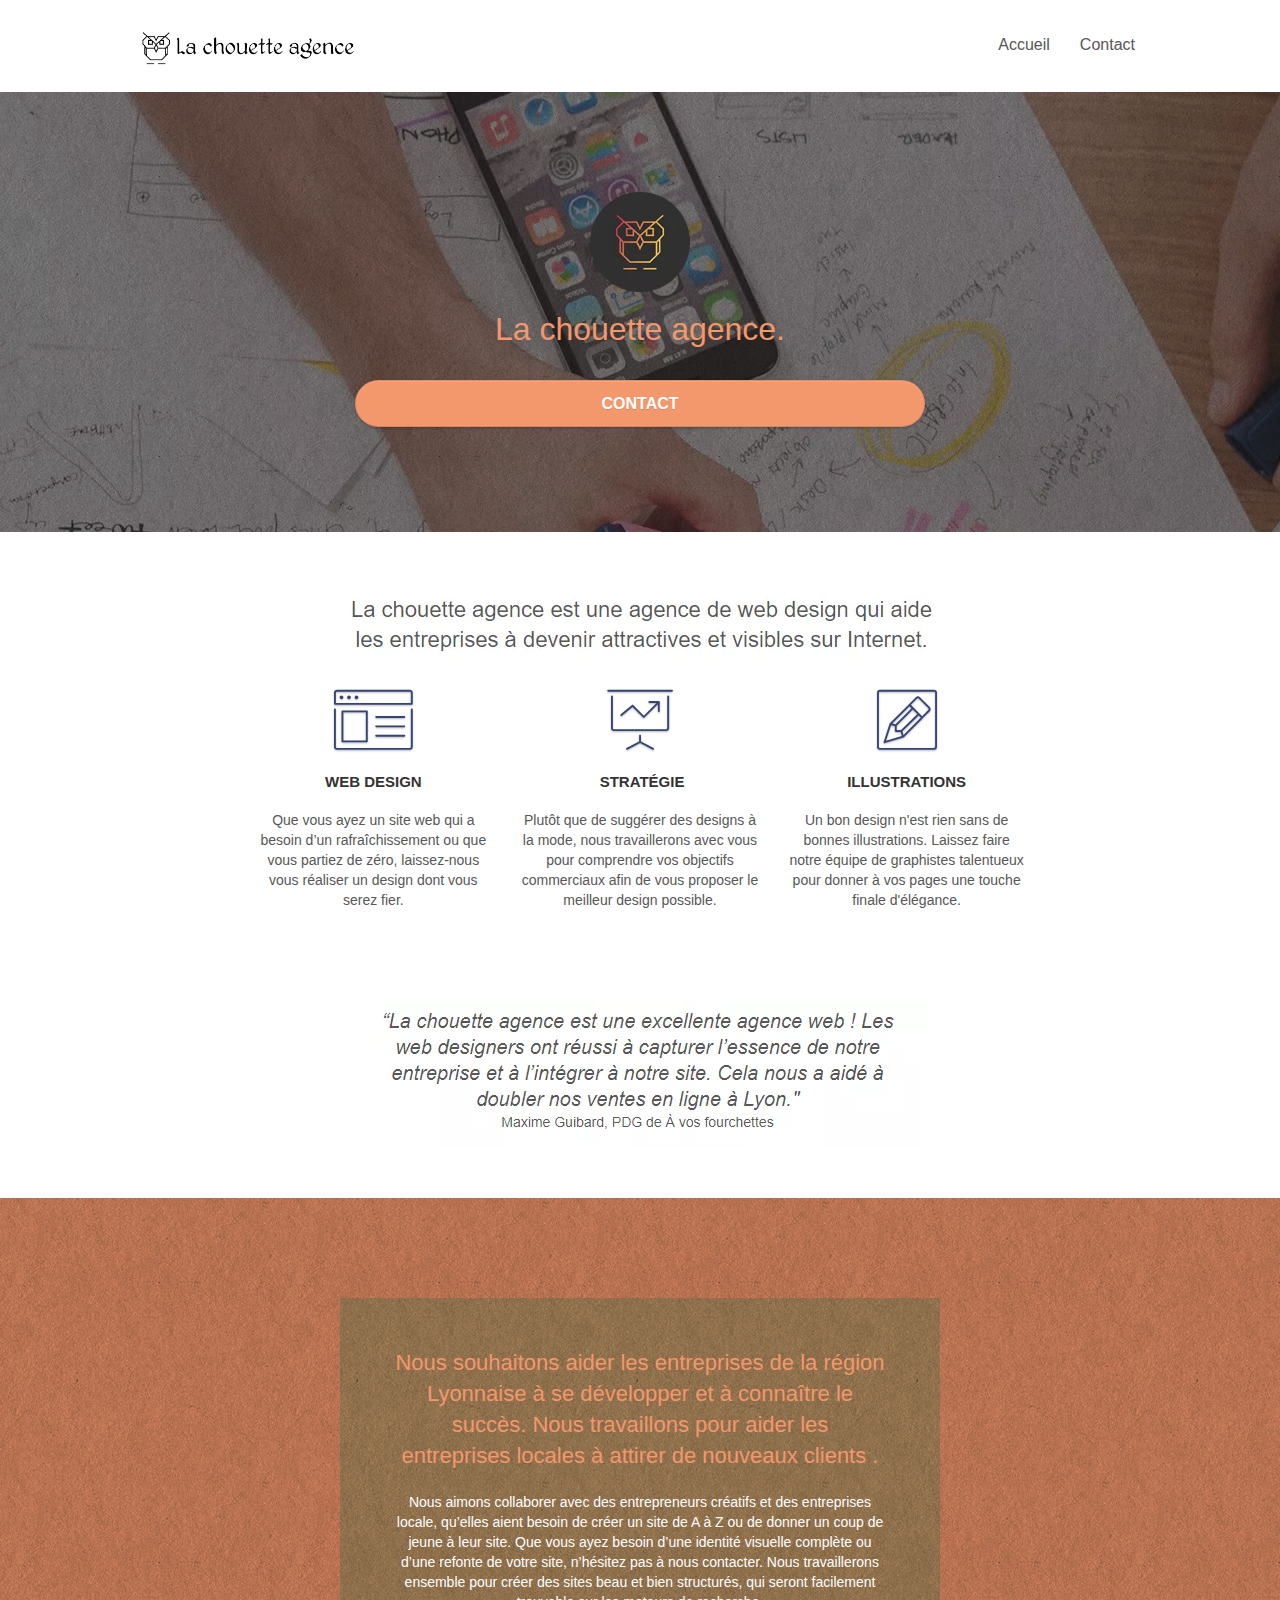
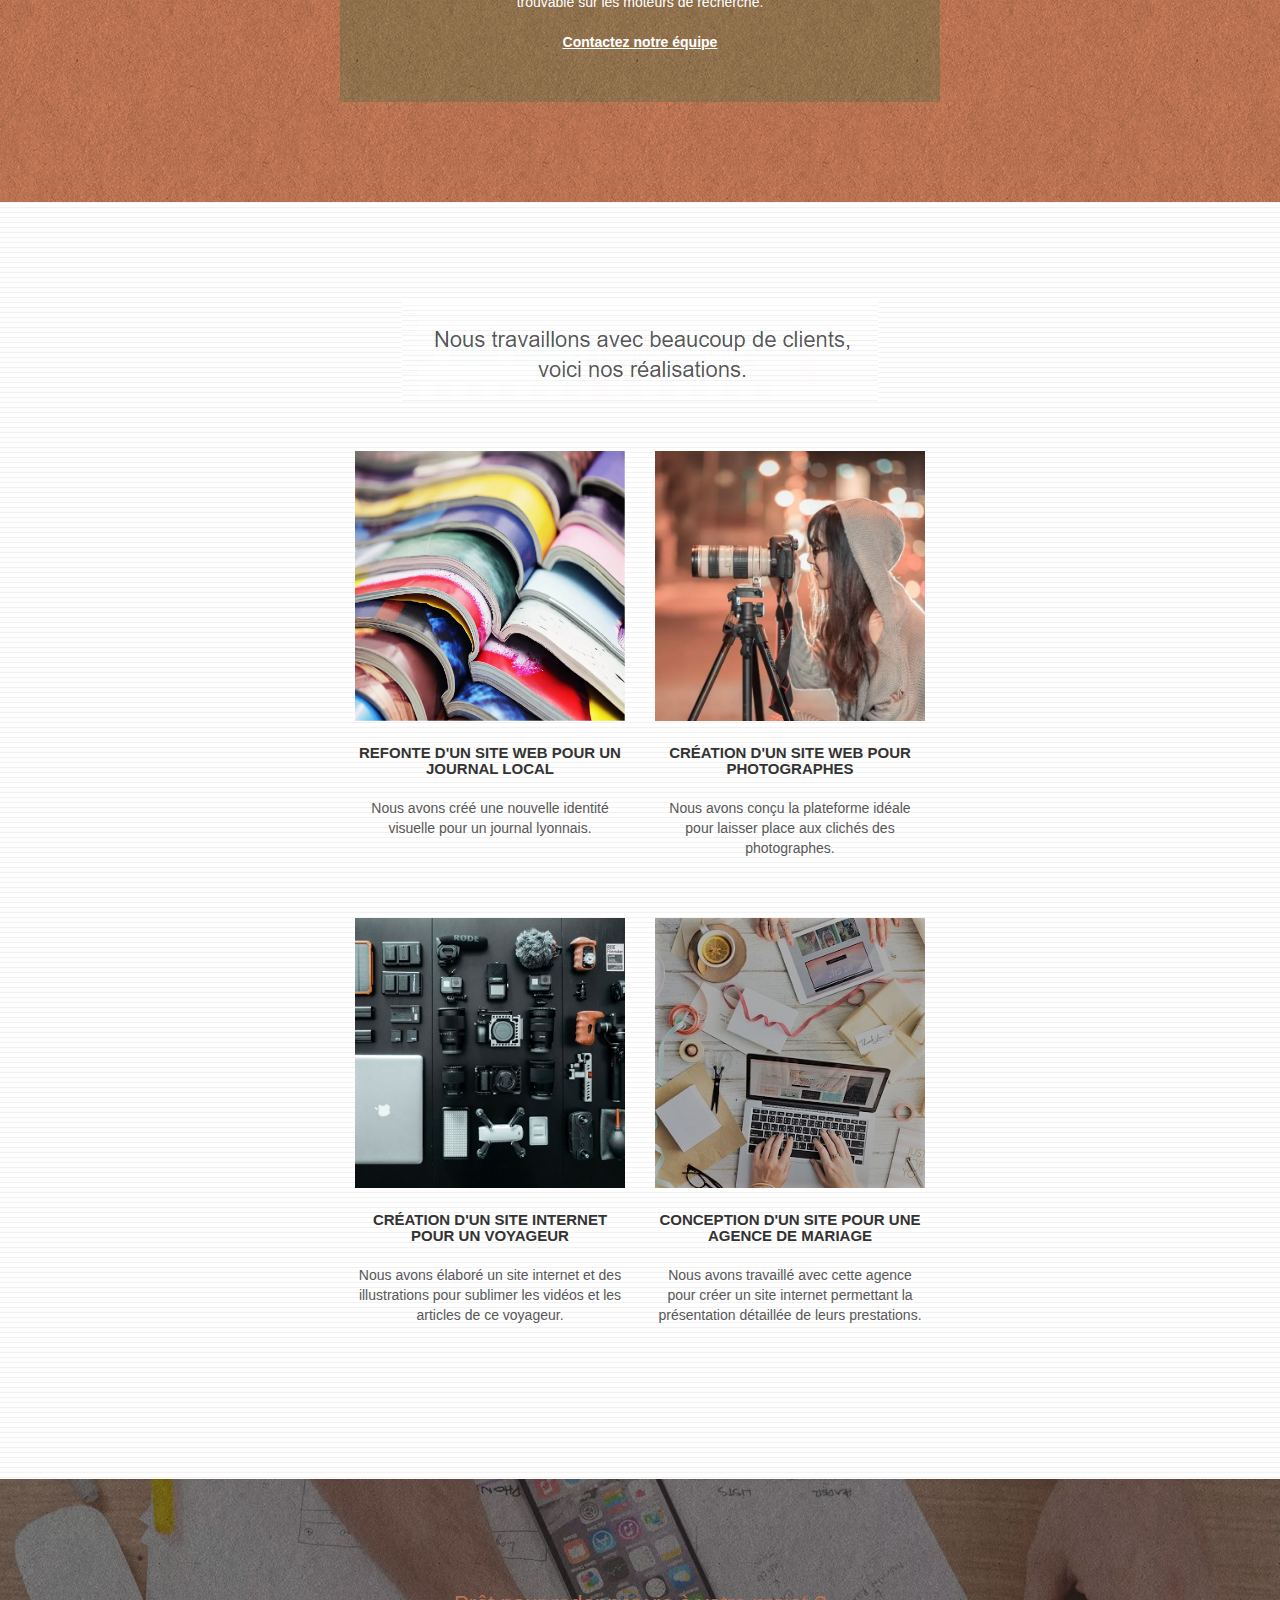
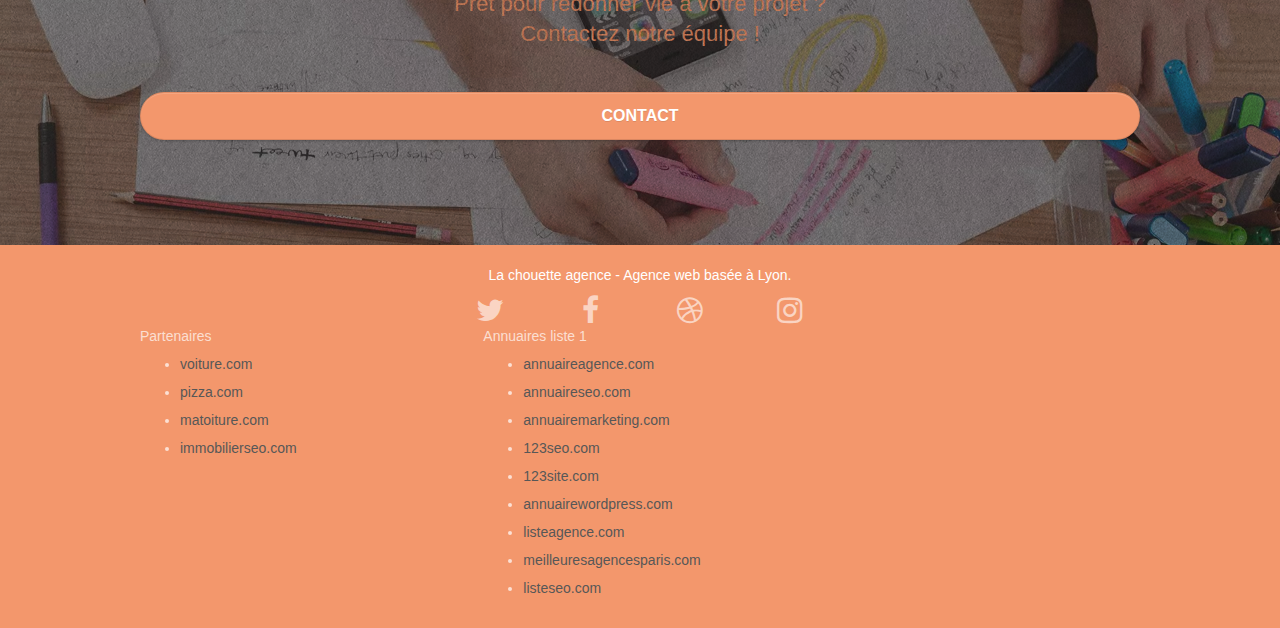
==== index.html @ 626c6e35 "Modif diverses apparence pages et titre" ====
<!doctype html>
<html lang="fr">
<head>
    <meta charset="utf-8">
    <meta name="keywords" content="seo, google, site web, site internet, agence design paris, agence design, agence design,agence design,agence design,agence design,agence design,agence design,agence design,agence design">
    <meta name="description" content="La chouette agence: entreprise de web design à Lyon. Au service de votre entreprise pour vous faire gagner en visibilité et attractivité.">
    <meta name="viewport" content="width=device-width, initial-scale=1.0, viewport-fit=cover">
    <link rel="shortcut icon" type="image/png" href="favicon.jpg">
    
	<link rel="stylesheet" type="text/css" href="./css/bootstrap.css">
	<link rel="stylesheet" type="text/css" href="style.css">
	<link rel="stylesheet" type="text/css" href="./css/font-awesome.css">
	<link rel="stylesheet" type="text/css" href="./css/et-line.css">
	
    
	<script src="./js/jquery-2.1.0.js" defer></script>
	<script src="./js/bootstrap.js" async></script>
	<script src="./js/blocs.js"></script>
	<script src="./js/jquery.touchSwipe.js" defer></script>
	<script src="./js/gmaps.js" defer></script>

    <title>La chouette agence - Accueil</title>

    
<!-- Analytics -->
 
<!-- Analytics END -->
    
</head>
<body>
<!-- Principal conteneur -->
<div class="page-container">
    
<!-- bloc-0 -->
<div class="bloc bgc-white l-bloc " id="bloc-0">
	<div class="container bloc-sm">

		<nav class="navbar row">
			<div class="navbar-header">
				<a class="navbar-brand" href="index.html"><img src="img/la-chouette-agence.webp" alt="paris web design logo agence web meilleure agence" height="40" /></a>
				<button id="nav-toggle" type="button" class="ui-navbar-toggle navbar-toggle" data-toggle="collapse" data-target=".navbar-1">
					<span class="sr-only">Toggle navigation</span><span class="icon-bar"></span><span class="icon-bar"></span><span class="icon-bar"></span>
				</button>
			</div>
			<div class="collapse navbar-collapse navbar-1 special-dropdown-nav">
				<ul class="site-navigation nav navbar-nav">
					<li>
						<a href="index.html">Accueil</a>
					</li>
					<li>
						<a href="page2.html">Contact</a>
					</li>
				</ul>
			</div>
		</nav>
	</div>
</div>
<!-- bloc-0 END -->

<!-- bloc-1-presentation -->
<div class="bloc bgc-dark-slate-blue bg-banniere d-bloc bg-t-edge bloc-bg-texture texture-paper b-parallax" id="bloc-1-hero">
	<div class="container bloc-lg">
		<div class="row tight-width-whitespace">
			<div class="col-sm-12">
				<img src="img/logo.webp" class="center-block image-resize-mode" width="100" alt="La chouette agence, agence web paris, création logo paris" />
				<h1 class="text-center hero-bloc-text tc-white ">
					La chouette agence.
				</h1>
				<div class="text-center">
					<a href="page2.html" class="btn btn-lg btn-clean btn-rd cta-hero btn-atomic-tangerine" id="cta-hero">Contact</a>
				</div>
			</div>
		</div>
	</div>
</div>
<!-- bloc-1-presentation END -->

<!-- bloc-2-services -->
<div class="bloc bgc-white l-bloc" id="bloc-2-services">
	<div class="container bloc-md">
		<div class="row">
			<div class="col-sm-12 text-center">
				<img alt="agence web, agence web paris, web design paris, stratégie web" src="img/title.webp" />
			</div>
		</div>
		<div class="row voffset-lg med-width-whitespace">
			<div class="col-sm-4">
				<div class="text-center">
					<span class="et-icon-browser sm-shadow icon-dark-slate-blue icons icon-lg"></span>
				</div>
				<h3 class="mg-md text-center">
					Web design
				</h3>
				<p class="text-center ">
					Que vous ayez un site web qui a besoin d&rsquo;un rafraîchissement ou que vous partiez de zéro, laissez-nous vous réaliser un design dont vous serez fier.
				</p>
			</div>
			<div class="col-sm-4">
				<div class="text-center">
					<span class="et-icon-presentation sm-shadow icon-dark-slate-blue icons icon-lg"></span>
				</div>
				<h3 class="mg-md text-center">
					&nbsp;Stratégie
				</h3>
				<p class="text-center ">
					Plutôt que de suggérer des designs à la mode, nous travaillerons avec vous pour comprendre vos objectifs commerciaux afin de vous proposer le meilleur design possible.<br>
				</p>
			</div>
			<div class="col-sm-4">
				<div class="text-center">
					<span class="et-icon-edit sm-shadow icon-dark-slate-blue icons icon-lg"></span>
				</div>
				<h3 class="mg-md text-center">
					Illustrations
				</h3>
				<p class="text-center ">
					Un bon design n'est rien sans de bonnes illustrations. Laissez faire notre équipe de graphistes talentueux pour donner à vos pages une touche finale d'élégance.
				</p>
			</div>
		</div>
		<div class="row voffset-lg voffset">
			<div class="col-xs-12 col-md-8 col-md-offset-2 text-center">
				<img alt="agence web, agence web paris, web design paris, stratégie web" src="img/citation.webp" />

			</div>
		</div>
	</div>
</div>
<!-- bloc-2-services END -->

<!-- bloc-3-what-i-do -->
<div class="bloc tc-white bgc-atomic-tangerine bg-presentation d-bloc bloc-bg-texture texture-paper b-parallax" id="bloc-3-what-i-do">
	<div class="container bloc-lg">
		<div class="row tight-width-whitespace black-background">
			<div class="col-sm-12">
				<h2 class="mg-md text-center tc-white">
					Nous souhaitons aider les entreprises de la région Lyonnaise à se développer et à connaître le succès. Nous travaillons pour aider les entreprises locales à attirer de nouveaux clients .<br>
				</h2>
				<p class="text-center white">
					Nous aimons collaborer avec des entrepreneurs créatifs et des entreprises locale, qu’elles aient besoin de créer un site de A à Z ou de donner un coup de jeune à leur site. Que vous ayez besoin d’une identité visuelle complète ou d’une refonte de votre site, n’hésitez pas à nous contacter. Nous travaillerons ensemble pour créer des sites beau et bien structurés, qui seront facilement trouvable sur les moteurs de recherche. <br><br><a class="ltc-white bold-link" href="page2.html">Contactez notre équipe</a><br>
				</p>
			</div>
		</div>
	</div>
</div>
<!-- bloc-3-what-i-do END -->

<!-- bloc-4-portfolio -->
<div class="bloc bgc-white bg-lines-h2-bg bg-repeat l-bloc" id="bloc-4-portfolio">
	<div class="container bloc-lg">
		<div class="row">
			<div class="col-sm-12 text-center">
				<img alt="agence web, agence web paris, web design paris, stratégie web" src="img/title2.webp" />
			</div>
		</div>
		<div class="row tight-width-whitespace portfolio-row">
			<div class="col-sm-6">
				<a href="#" data-lightbox="img/1.webp" data-gallery-id="gallery-1" data-caption="Refonte d'un site web pour un journal local" data-frame="snapshot-lb"><img src="img/1.webp" alt="paris web design logo agence web meilleure agence et refonte site web journal" class="img-responsive portfolio-thumb" /></a>
				<h3 class="mg-md text-center">
					Refonte d'un site web pour un journal local
				</h3>
				<p class="text-center">
					Nous avons créé une nouvelle identité visuelle pour un journal lyonnais.
				</p>
			</div>
			<div class="col-sm-6">
				<a href="#" data-lightbox="img/2.webp" data-gallery-id="gallery-1" data-caption="Création d'un site web pour photographes" data-frame="snapshot-lb"><img src="img/2.webp" class="img-responsive portfolio-thumb" alt="paris web design logo agence web meilleure agence, Création d'un site web pour photographes" /></a>
				<h3 class="mg-md text-center">
					Création d'un site web pour photographes
				</h3>
				<p class="text-center">
					Nous avons conçu la plateforme idéale pour laisser place aux clichés des photographes.
				</p>
			</div>
		</div>
		<div class="row tight-width-whitespace portfolio-row">
			<div class="col-sm-6">
				<a href="#" data-lightbox="img/3.webp" data-gallery-id="gallery-1" data-caption="Création d'un site internet pour un voyageur" data-frame="snapshot-lb"><img src="img/3.webp" class="img-responsive portfolio-thumb" alt="paris web design logo agence web meilleure agence, Création d'un site web pour voyageur"/></a>
				<h3 class="mg-md text-center">
					Création d'un site internet pour un voyageur
				</h3>
				<p class="text-center">
					Nous avons élaboré un site internet et des illustrations pour sublimer les vidéos et les articles de ce voyageur.
				</p>
			</div>
			<div class="col-sm-6">
				<a href="#" data-lightbox="img/4.webp" data-gallery-id="gallery-1" data-caption="Conception d'un site pour une agence de mariage" data-frame="snapshot-lb"><img src="img/4.webp" class="img-responsive portfolio-thumb" alt="paris web design logo agence web meilleure agence, Création d'un site web pour agence de mariage" /></a>
				<h3 class="mg-md text-center">
					Conception d'un site pour une agence de mariage
				</h3>
				<p class="text-center">
					Nous avons travaillé avec cette agence pour créer un site internet permettant la présentation détaillée de leurs prestations.
				</p>
			</div>
		</div>
	</div>
</div>
<!-- bloc-4-portfolio END -->

<!-- bloc-5-cta -->
<div class="bloc bgc-dark-slate-blue bg-banniere d-bloc bloc-bg-texture texture-paper" id="bloc-5-cta">
	<div class="container bloc-lg">
		<div class="row">
			<h2 class="mg-md text-center tc-white">
				Prêt pour redonner vie à votre projet ?<br>Contactez notre équipe !
			</h2>
			<div class="col-sm-12 text-center">
				<a href="page2.html" class="btn btn-atomic-tangerine btn-clean btn-rd btn-lg cta-hero">Contact</a>
			</div>
		</div>
	</div>
</div>
<!-- bloc-5-cta END -->

<!-- Footer - bloc-8 -->
<div class="bloc bgc-atomic-tangerine d-bloc" id="bloc-8">
	<div class="container bloc-sm">
		<div class="row">
			<div class="col-sm-12">
				<p class="text-center white">
					La chouette agence - Agence web basée à Lyon.<br>
				</p>
				<div class="row row-no-gutters social">
					<div class="col-sm-3">
						<div class="text-center">
							<a class="social" href="index.html" aria-label="Twitter"><span class="fa fa-twitter icon-md" aria-hidden="true" title="Twitter"></span></a>
						</div>
					</div>
					<div class="col-sm-3">
						<div class="text-center">
							<a class="social" href="index.html" aria-label="Facebook"><span class="fa fa-facebook icon-md" aria-hidden="true" title="Facebook"></span></a>
						</div>
					</div>
					<div class="col-sm-3">
						<div class="text-center">
							<a class="social" href="index.html" aria-label="Dribble"><span class="fa fa-dribbble icon-md" aria-hidden="true" title="Dribble"></span></a>
						</div>
					</div>
					<div class="col-sm-3">
						<div class="text-center">
							<a class="social" href="index.html" aria-label="Instagram"><span class="fa fa-instagram icon-md" aria-hidden="true" title="Instagram"></span></a>
						</div>
					</div>
				</div>
				<div class="row">
					<div class="col-sm-4">
						Partenaires
							<ul>
								<li><a href="voiture.com">voiture.com</a></li>
								<li><a href="pizza.com">pizza.com</a></li>
								<li><a href="matoiture.com">matoiture.com</a></li>
								<li><a href="immobilierseo.com">immobilierseo.com</a></li>
							</ul>		
					</div>
					<div class="col-sm-4">
						Annuaires liste 1
						<ul>
							<li><a href="annuaireagence.com">annuaireagence.com</a></li>
							<li><a href="annuaireseo.com">annuaireseo.com</a></li>
							<li><a href="annuairemarketing.com">annuairemarketing.com</a></li>
							<li><a href="123seoture.com">123seo.com</a></li>
							<li><a href="123site.com">123site.com</a></li>
							<li><a href="annuairewordpress.com">annuairewordpress.com</a></li>
							<li><a href="listeagence.com">listeagence.com</a></li>
							<li><a href="meilleuresagencesparis.com">meilleuresagencesparis.com</a></li>
							<li><a href="listeseo.com">listeseo.com</a></li>
						</ul>
					</div>
				</div>
			</div>
		</div>
	</div>
</div>
<!-- Footer - bloc-8 END -->

</div>
<!-- Principal conteneur END -->
    

</body>
</html>
---- style.css ----
body {
    margin: 0;
    padding: 0;
    background: #FFF;
    overflow-x: hidden;
    -webkit-font-smoothing: antialiased;
    -moz-osx-font-smoothing: grayscale;
}

a,
button {
    transition: all .3s ease-in-out;
    outline: none!important;
}

a:hover {
    text-decoration: none;
    cursor: pointer;
}

#page-loading-blocs-notifaction {
    position: fixed;
    top: 0;
    bottom: 0;
    width: 100%;
    z-index: 100000;
    background: #FFFFFF url("img/pageload-spinner.gif") no-repeat center center;
}

.bloc {
    width: 100%;
    clear: both;
    background: 50% 50% no-repeat;
    padding: 0 50px;
    -webkit-background-size: cover;
    -moz-background-size: cover;
    -o-background-size: cover;
    background-size: cover;
    position: relative;
}

.bloc .container {
    padding-left: 0;
    padding-right: 0;
}

.bloc-lg {
    padding: 100px 50px;
}

.bloc-md {
    padding: 50px;
}

.bloc-sm {
    padding: 20px 50px;
}

.bg-center,
.bg-l-edge,
.bg-r-edge,
.bg-t-edge,
.bg-b-edge,
.bg-tl-edge,
.bg-bl-edge,
.bg-tr-edge,
.bg-br-edge,
.bg-repeat {
    -webkit-background-size: auto!important;
    -moz-background-size: auto!important;
    -o-background-size: auto!important;
    background-size: auto!important;
}

.bg-repeat {
    background: repeat;
}

.bg-t-edge {
    background: top no-repeat;
}

.bloc-bg-texture::before {
    content: "";
    background-size: 2px 2px;
    position: absolute;
    top: 0;
    bottom: 0;
    left: 0;
    right: 0;
}

.texture-paper::before {
    background: url("img/texture-paper.webp");
    background-size: 280px 280px;
}

.b-parallax {
    background-attachment: fixed;
}

.d-bloc {
    color: rgba(255, 255, 255, .7);
}

.d-bloc button:hover {
    color: rgba(255, 255, 255, .9);
}

.d-bloc .icon-round,
.d-bloc .icon-square,
.d-bloc .icon-rounded,
.d-bloc .icon-semi-rounded-a,
.d-bloc .icon-semi-rounded-b {
    border-color: rgba(255, 255, 255, .9);
}

.d-bloc .divider-h span {
    border-color: rgba(255, 255, 255, .2);
}

.d-bloc .a-btn,
.d-bloc .navbar a,
.d-bloc .navbar-brand,
.d-bloc a .icon-sm,
.d-bloc a .icon-md,
.d-bloc a .icon-lg,
.d-bloc a .icon-xl,
.d-bloc h1 a,
.d-bloc h2 a,
.d-bloc h3 a,
.d-bloc h4 a,
.d-bloc h5 a,
.d-bloc h6 a,
.d-bloc p a {
    color: rgba(255, 255, 255, .6);
}

.d-bloc .a-btn:hover,
.d-bloc .navbar a:hover,
.d-bloc .navbar-brand:hover,
.d-bloc a:hover .icon-sm,
.d-bloc a:hover .icon-md,
.d-bloc a:hover .icon-lg,
.d-bloc a:hover .icon-xl,
.d-bloc h1 a:hover,
.d-bloc h2 a:hover,
.d-bloc h3 a:hover,
.d-bloc h4 a:hover,
.d-bloc h5 a:hover,
.d-bloc h6 a:hover,
.d-bloc p a:hover {
    color: rgba(255, 255, 255, 1);
}

.d-bloc .navbar-toggle .icon-bar {
    background: rgba(255, 255, 255, 1);
}

.d-bloc .btn-wire,
.d-bloc .btn-wire:hover {
    color: rgba(255, 255, 255, 1);
    border-color: rgba(255, 255, 255, 1);
}

.d-bloc .panel {
    color: rgba(0, 0, 0, .5);
}

.d-bloc .panel button:hover {
    color: rgba(0, 0, 0, .7);
}

.d-bloc .panel icon {
    border-color: rgba(0, 0, 0, .7);
}

.d-bloc .panel .divider-h span {
    border-color: rgba(0, 0, 0, .1);
}

.d-bloc .panel .a-btn {
    color: rgba(0, 0, 0, .6);
}

.d-bloc .panel .a-btn:hover {
    color: rgba(0, 0, 0, 1);
}

.d-bloc .panel .btn-wire,
.d-bloc .panel .btn-wire:hover {
    color: rgba(0, 0, 0, .7);
    border-color: rgba(0, 0, 0, .3);
}

.d-bloc .panel,
.l-bloc {
    color: rgba(0, 0, 0, .5);
}

.d-bloc .panel button:hover,
.l-bloc button:hover {
    color: rgba(0, 0, 0, .7);
}

.l-bloc .icon-round,
.l-bloc .icon-square,
.l-bloc .icon-rounded,
.l-bloc .icon-semi-rounded-a,
.l-bloc .icon-semi-rounded-b {
    border-color: rgba(0, 0, 0, .7);
}

.d-bloc .panel .divider-h span,
.l-bloc .divider-h span {
    border-color: rgba(0, 0, 0, .1);
}

.d-bloc .panel .a-btn,
.l-bloc .a-btn,
.l-bloc .navbar a,
.l-bloc .navbar-brand,
.l-bloc a .icon-sm,
.l-bloc a .icon-md,
.l-bloc a .icon-lg,
.l-bloc a .icon-xl,
.l-bloc h1 a,
.l-bloc h2 a,
.l-bloc h3 a,
.l-bloc h4 a,
.l-bloc h5 a,
.l-bloc h6 a,
.l-bloc p a {
    color: rgba(0, 0, 0, .6);
}

.d-bloc .panel .a-btn:hover,
.l-bloc .a-btn:hover,
.l-bloc .navbar a:hover,
.l-bloc .navbar-brand:hover,
.l-bloc a:hover .icon-sm,
.l-bloc a:hover .icon-md,
.l-bloc a:hover .icon-lg,
.l-bloc a:hover .icon-xl,
.l-bloc h1 a:hover,
.l-bloc h2 a:hover,
.l-bloc h3 a:hover,
.l-bloc h4 a:hover,
.l-bloc h5 a:hover,
.l-bloc h6 a:hover,
.l-bloc p a:hover {
    color: rgba(0, 0, 0, 1);
}

.l-bloc .navbar-toggle .icon-bar {
    color: rgba(0, 0, 0, .6);
}

.d-bloc .panel .btn-wire,
.d-bloc .panel .btn-wire:hover,
.l-bloc .btn-wire,
.l-bloc .btn-wire:hover {
    color: rgba(0, 0, 0, .7);
    border-color: rgba(0, 0, 0, .3);
}

.voffset {
    margin-top: 30px;
}

.voffset-lg {
    margin-top: 80px;
}

.row-no-gutters {
    margin-right: 0;
    margin-left: 0;
}

.row.row-no-gutters > [class^="col-"],
.row.row-no-gutters > [class*=" col-"] {
    padding-right: 0;
    padding-left: 0;
}

#bloc-1-hero h1 {
    font-size: 32px;
}

.navbar {
    margin-bottom: 0;
    z-index: 1;
}

.navbar-brand {
    height: auto;
    padding: 3px 15px;
    font-size: 25px;
    font-weight: normal;
    font-weight: 600;
    line-height: 44px;
}

.navbar-brand img {
    max-height: 200px;
    margin: 0 5px 0 0;
    display: inline;
}

.navbar-brand img[src$=svg] {
    min-width: 100px;
}

.nav-center .navbar-brand img {
    margin: 0;
}

.navbar .nav {
    padding-top: 2px;
    margin-right: -16px;
    float: right;
    z-index: 1;
}

.nav > li {
    float: left;
    margin-top: 4px;
    font-size: 16px;
}

.navbar-nav .open .dropdown-menu > li > a {
    text-align: inherit;
}

.nav > li a:hover,
.nav > li a:focus {
    background: transparent;
}

.navbar-toggle {
    margin: 10px 10px 0 0;
    border: 0px;
}

.navbar-toggle:hover {
    background: transparent!important;
}

.navbar-toggle .icon-bar {
    background-color: rgba(0, 0, 0, .5);
    width: 26px;
}

.nav-invert .navbar .nav {
    float: left;
}

.nav-invert .navbar-header,
.nav-invert .navbar-brand {
    float: right;
    position: relative;
    z-index: 2;
}

@media (min-width: 768px) {
    .site-navigation {
        position: absolute;
        top: 50%;
        right: 20px;
        transform: translate(0, -50%);
        -webkit-transform: translateY(-50%);
    }
    .nav > li .dropdown-menu a,
    .nav > li .dropdown-menu a:hover {
        color: #484848;
    }
    .nav-invert .site-navigation {
        left: 0;
        right: 0;
    }
    .nav-center {
        text-align: center;
    }
    .nav-center .navbar-header {
        width: 100%;
    }
    .nav-center .navbar-header,
    .nav-center .navbar-brand,
    .nav-center .nav > li {
        float: none;
        display: inline-block;
    }
    .nav-center .site-navigation {
        position: relative;
        width: 100%;
        right: 0;
        margin-right: 0px;
        margin-top: 20px;
    }
    .nav-center.mini-nav .navbar-toggle {
        float: none;
        margin: 10px auto 0;
    }
}

.nav > li > .dropdown a {
    background: none!important;
    display: block;
    padding: 14px 15px;
}

nav .caret {
    margin: 0 5px;
}

.dropdown-menu .dropdown-menu {
    top: -8px;
    left: 100%;
}

.dropdown-menu .dropmenu-flow-right {
    top: 100%;
    left: 0;
    margin-left: -1px;
    border-top-left-radius: 0;
    border-top-right-radius: 0;
}

.dropdown-menu .dropdown span {
    border: 4px solid black;
    border-top-color: transparent;
    border-right-color: transparent;
    border-bottom-color: transparent;
    margin: 6px -5px 0 0!important;
    float: right;
}

.mg-md {
    margin-top: 10px;
    margin-bottom: 20px;
}

.mg-lg {
    margin-top: 10px;
    margin-bottom: 40px;
}

.btn {
    margin: 0 5px 5px 0;
}

.btn.pull-right {
    margin: 0 0 5px 5px;
}

.btn-d,
.btn-d:hover,
.btn-d:focus {
    color: #FFF;
    background: rgba(0, 0, 0, .3);
}

button {
    outline: none!important;
}

.btn-rd {
    border-radius: 40px;
}

.btn-clean {
    border: 1px solid rgba(0, 0, 0, .08);
    border-bottom-color: rgba(0, 0, 0, .1);
    text-shadow: 0 1px 0 rgba(0, 0, 1, .1);
    box-shadow: 0 1px 3px rgba(0, 0, 1, .25), inset 0 1px 0 0 rgba(255, 255, 255, .15);
}

.icon-md {
    font-size: 30px!important;
}

.icon-lg {
    font-size: 60px!important;
}

.sm-shadow {
    text-shadow: 0 1px 2px rgba(0, 0, 0, .3);
}

.panel-sq,
.panel-sq .panel-heading,
.panel-sq .panel-footer {
    border-radius: 0;
}

.panel-rd {
    border-radius: 30px;
}

.panel-rd .panel-heading {
    border-radius: 29px 29px 0 0;
}

.panel-rd .panel-footer {
    border-radius: 0 0 29px 29px;
}

.form-control {
    border-color: rgba(0, 0, 0, .1);
    box-shadow: none;
}

.scrollToTop {
    width: 40px;
    height: 40px;
    position: fixed;
    bottom: 20px;
    right: 20px;
    opacity: 0;
    z-index: 500;
    transition: all .3s ease-in-out;
}

.scrollToTop span {
    margin-top: 6px;
}

.showScrollTop {
    font-size: 14px;
    opacity: 1;
}

a[data-lightbox] {
    position: relative;
    display: block;
    text-align: center;
}

a[data-lightbox]:hover::before {
    content: "+";
    font-family: "HelveticaNeue-Light", "Helvetica Neue Light", "Helvetica Neue", Helvetica, Arial;
    font-size: 32px;
    width: 50px;
    height: 50px;
    margin-left: -25px;
    border-radius: 50%;
    background: rgba(0, 0, 0, .6);
    color: #FFF;
    font-weight: 100;
    z-index: 1;
    position: absolute;
    top: 50%;
    transform: translateY(-50%);
    -webkit-transform: translateY(-50%);
}

a[data-lightbox]:hover img {
    opacity: 0.6;
    -webkit-animation-fill-mode: none;
    animation-fill-mode: none;
}

#lightbox-modal {
    display: flex;
    align-items: center;
}

#lightbox-modal .modal-dialog {
    width: 90%;
    max-width: 900px;
    margin: 0 auto 0;
}

#lightbox-modal .modal-dialog img {
    max-height: 90vh;
    margin: 0 auto;
}

.lightbox-caption {
    padding: 20px;
    color: #FFF;
    background: rgba(0, 0, 0, .5);
    position: absolute;
    left: 15px;
    right: 15px;
    bottom: 5px;
}

.close-lightbox {
    color: #FFF;
    font-size: 30px;
    position: absolute;
    top: 20px;
    right: 20px;
    z-index: 20;
    background: rgba(0, 0, 0, .5);
    border: none;
    line-height: 30px;
    padding: 0 9px 5px;
    opacity: 0.3;
}

.close-lightbox:hover,
.next-lightbox:hover,
.prev-lightbox:hover {
    opacity: 1.0;
    color: #FFF;
}

.next-lightbox,
.prev-lightbox {
    font-size: 20px;
    color: rgba(255, 255, 255, .9);
    background: rgba(0, 0, 0, .5);
    transition: all .2s ease-in-out;
    position: absolute;
    top: 45%;
    z-index: 1;
    opacity: 0.4;
}

.next-lightbox {
    padding: 6px 8px 1px 13px;
    right: 25px;
}

.prev-lightbox {
    padding: 6px 13px 1px 10px;
    left: 25px;
}

.snapshot-lb .modal-body {
    padding-bottom: 45px;
}

.snapshot-lb .lightbox-caption {
    padding: 0;
    color: rgba(0, 0, 0, .5);
    background: none;
}

h1,
h2,
h3,
h4,
h5,
h6,
p,
label,
.btn,
a {
    font-family: "helvetica";
    font-weight: 400;
    color: #575757!important;
}

li {
    margin-top: 8px;
    margin-bottom: 8px;
}

a {
    width: 100%;
}

.container {
    max-width: 1000px;
}

.hero-bloc-text {
    font-size: 38px;
}

.hero-bloc-text-sub {
    font-size: 36px;
}

.statement-bloc-text {
    line-height: 26px;
    font-style: italic;
    font-size: 20px;
    text-align: center;
    font-weight: lighter;
    max-width: 520px;
    margin: auto auto auto auto;
}

p {
    font-size: 14px;
}

.tight-width-whitespace {
    max-width: 600px;
    margin: auto auto auto auto;
}

.h1 {
    font-size: 20px;
    font-family: "Open Sans";
}

.cta-hero {
    margin-top: 22px;
    color: #FFFFFF!important;
    text-transform: uppercase;
    padding: 12px 28px 12px 28px;
    font-size: 16px;
    font-weight: 700;
}

.social {
    max-width: 400px;
    margin: auto auto auto auto;
}

h2 {
    font-size: 22px;
    line-height: 1.4em;
}

h3 {
    font-size: 15px;
    text-transform: uppercase;
    font-weight: 700;
    color: #333333!important;
}

.med-width-whitespace {
    max-width: 800px;
    margin: auto auto auto auto;
    box-shadow: 0px 0px 0px #000000;
}

h1 {
    color: #333333!important;
}

h4 {
    color: #333333!important;
}

.icons {
    margin-bottom: 14px;
    margin-top: 24px;
}

.white {
    color: #FFFFFF!important;
}

.portfolio-thumb {
    margin-bottom: 24px;
}

.portfolio-row {
    margin-bottom: 44px;
    margin-top: 50px;
}

.avatar {
    box-shadow: 0px 4px 9px rgba(0, 0, 0, 0.3);
}

.black-background {
    background-color: rgba(165, 147, 99, 0.7);
    padding: 40px 40px 40px 40px;
}

.bold-link {
    font-weight: 900;
    text-decoration: underline!important;
}

.bgc-white {
    background-color: #FFFFFF;
}

.bgc-dark-slate-blue {
    background-color: #364577;
}

.bgc-atomic-tangerine {
    background-color: #F3976C;
}

.tc-white {
    color: #F3976C!important;
}

.btn-atomic-tangerine {
    background: #F3976C;
    color: #FFFFFF!important;
}

.btn-atomic-tangerine:hover {
    background: #c27956!important;
    color: #FFFFFF!important;
}

.ltc-white {
    color: #FFFFFF!important;
}

.ltc-white:hover {
    color: #cccccc!important;
}

.ltc-atomic-tangerine {
    color: #F3976C!important;
}

.ltc-atomic-tangerine:hover {
    color: #c27956!important;
}

.icon-dark-slate-blue {
    color: #364577!important;
    border-color: #364577!important;
}

.bg-dots-bg {
    background-image: url("img/dots-bg.webp");
}

.bg-lines-h2-bg {
    background-image: url("img/lines-h2-bg.webp");
}

.bg-banniere {
    background-image: url("img/la-chouette-agence-banniere.webp");
}

.bg-presentation {
    background-image: url("img/image-de-presentation.webp");
}

@media (max-width: 1024px) {
    .bloc {
        padding-left: 20px;
        padding-right: 20px;
    }
    .bloc.full-width-bloc,
    .bloc-tile-2.full-width-bloc .container,
    .bloc-tile-3.full-width-bloc .container,
    .bloc-tile-4.full-width-bloc .container {
        padding-left: 0;
        padding-right: 0;
    }
}

@media (max-width: 992px) and (min-width: 768px) {
    .navbar .nav {
        max-width: 80%
    }
    .nav-center.navbar .nav {
        max-width: 100%
    }
}

@media only screen and (min-width: 768px) and (max-width: 1024px) and (orientation: landscape) {
    .b-parallax {
        background-attachment: scroll;
    }
}

@media only screen and (min-width: 1024px) and (max-width: 1366px) and (-webkit-min-device-pixel-ratio: 1.5) {
    .b-parallax {
        background-attachment: scroll;
    }
}

@media (max-width: 991px) {
    .container {
        width: 100%;
    }
    .b-parallax {
        background-attachment: scroll;
    }
    .page-container,
    #hero-bloc {
        overflow-x: hidden;
        position: relative;
    }
    
    .bloc-group,
    .bloc-group .bloc {
        display: block;
        width: 100%;
    }
    .bloc-fill-screen .fill-bloc-top-edge,
    .bloc-fill-screen .fill-bloc-bottom-edge {
        padding: 0 20px;
    }
}

@media (max-width: 767px) {
    .page-container {
        overflow-x: hidden;
        position: relative;
    }
    h1,
    h2,
    h3,
    h4,
    h5,
    h6,
    p,
    #disqus_thread {
        padding-left: 10px!important;
        padding-right: 10px!important;
    }
    .b-parallax {
        background-attachment: scroll;
    }
    .navbar .nav {
        padding-top: 0;
        border-top: 1px solid rgba(0, 0, 0, .2);
        float: none!important;
    }
    .navbar.row {
        margin-left: 0;
        margin-right: 0;
    }
    .site-navigation {
        position: inherit;
        transform: none;
        -webkit-transform: none;
        -ms-transform: none;
    }
    .nav > li {
        margin-top: 0;
        border-bottom: 1px solid rgba(0, 0, 0, .1);
        background: rgba(0, 0, 0, .05);
        text-align: left;
        padding-left: 15px;
        width: 100%;
    }
    .nav > li:hover {
        background: rgba(0, 0, 0, .08);
    }
    .dropdown .dropdown a .caret {
        float: none;
        margin: 5px 0 0 10px!important;
        border: 4px solid black;
        border-bottom-color: transparent;
        border-right-color: transparent;
        border-left-color: transparent;
    }
    #hero-bloc .navbar .nav {
        background: rgba(0, 0, 0, .8);
    }
    #hero-bloc .navbar .nav a {
        color: rgba(255, 255, 255, .6);
    }
    .hero {
        padding: 50px 0;
    }
    .hero-nav {
        left: -1px;
        right: -1px;
    }
    .navbar-collapse {
        padding: 0;
        overflow-x: hidden;
        -webkit-box-shadow: none;
        box-shadow: none;
    }
    .navbar-brand img {
        max-height: 40px;
        width: auto;
    }
    .nav-invert .navbar-header {
        float: none;
        width: 100%;
    }
    .nav-invert .navbar-toggle {
        float: left;
        margin-left: 10px;
    }
    .bloc {
        padding-left: 0;
        padding-right: 0;
    }
    .bloc-xxl,
    .bloc-xl,
    .bloc-lg {
        padding: 40px 0;
    }
    .bloc-sm,
    .bloc-md {
        padding-left: 0;
        padding-right: 0;
    }
    .bloc-tile-2 .container,
    .bloc-tile-3 .container,
    .bloc-tile-4 .container,
    .bloc-fill-screen .fill-bloc-top-edge,
    .bloc-fill-screen .fill-bloc-bottom-edge {
        padding-left: 0;
        padding-right: 0;
    }
    .a-block {
        padding: 0 10px;
    }
    .btn-dwn {
        display: none;
    }
    .voffset {
        margin-top: 5px;
    }
    .voffset-md {
        margin-top: 20px;
    }
    .voffset-lg {
        margin-top: 30px;
    }
    form {
        padding: 5px;
    }
    .close-lightbox {
        display: inline-block;
    }
    .blocsapp-device-iphone5 {
        background-size: 216px 425px;
        padding-top: 60px;
        width: 216px;
        height: 425px;
    }
    .blocsapp-device-iphone5 img {
        width: 180px;
        height: 320px;
    }
}

@media (max-width: 400px) {
    .bloc {
        padding-left: 0;
        padding-right: 0;
    }
}

@media (max-width: 767px) {
    .bloc-mob-center-text {
        text-align: center;
    }
}
---- css/et-line.css ----
@font-face {
    font-family: et-line;
    src: url(../fonts/et-line.eot);
    src: url(../fonts/et-line.eot?#iefix) format('embedded-opentype'), url(../fonts/et-line.woff) format('woff'), url(../fonts/et-line.ttf) format('truetype'), url(../fonts/et-line.svg#et-line) format('svg');
    font-weight: 400;
    font-style: normal
}

.et-icon-adjustments,
.et-icon-alarmclock,
.et-icon-anchor,
.et-icon-aperture,
.et-icon-attachment,
.et-icon-bargraph,
.et-icon-basket,
.et-icon-beaker,
.et-icon-bike,
.et-icon-book-open,
.et-icon-briefcase,
.et-icon-browser,
.et-icon-calendar,
.et-icon-camera,
.et-icon-caution,
.et-icon-chat,
.et-icon-circle-compass,
.et-icon-clipboard,
.et-icon-clock,
.et-icon-cloud,
.et-icon-compass,
.et-icon-desktop,
.et-icon-dial,
.et-icon-document,
.et-icon-documents,
.et-icon-download,
.et-icon-dribbble,
.et-icon-edit,
.et-icon-envelope,
.et-icon-expand,
.et-icon-facebook,
.et-icon-flag,
.et-icon-focus,
.et-icon-gears,
.et-icon-genius,
.et-icon-gift,
.et-icon-global,
.et-icon-globe,
.et-icon-googleplus,
.et-icon-grid,
.et-icon-happy,
.et-icon-hazardous,
.et-icon-heart,
.et-icon-hotairballoon,
.et-icon-hourglass,
.et-icon-key,
.et-icon-laptop,
.et-icon-layers,
.et-icon-lifesaver,
.et-icon-lightbulb,
.et-icon-linegraph,
.et-icon-linkedin,
.et-icon-lock,
.et-icon-magnifying-glass,
.et-icon-map,
.et-icon-map-pin,
.et-icon-megaphone,
.et-icon-mic,
.et-icon-mobile,
.et-icon-newspaper,
.et-icon-notebook,
.et-icon-paintbrush,
.et-icon-paperclip,
.et-icon-pencil,
.et-icon-phone,
.et-icon-picture,
.et-icon-pictures,
.et-icon-piechart,
.et-icon-presentation,
.et-icon-pricetags,
.et-icon-printer,
.et-icon-profile-female,
.et-icon-profile-male,
.et-icon-puzzle,
.et-icon-quote,
.et-icon-recycle,
.et-icon-refresh,
.et-icon-ribbon,
.et-icon-rss,
.et-icon-sad,
.et-icon-scissors,
.et-icon-scope,
.et-icon-search,
.et-icon-shield,
.et-icon-speedometer,
.et-icon-strategy,
.et-icon-streetsign,
.et-icon-tablet,
.et-icon-target,
.et-icon-telescope,
.et-icon-toolbox,
.et-icon-tools,
.et-icon-tools-2,
.et-icon-trophy,
.et-icon-tumblr,
.et-icon-twitter,
.et-icon-upload,
.et-icon-video,
.et-icon-wallet,
.et-icon-wine {
    font-family: et-line;
    speak: none;
    font-style: normal;
    font-weight: 400;
    font-variant: normal;
    text-transform: none;
    line-height: 1;
    -webkit-font-smoothing: antialiased;
    -moz-osx-font-smoothing: grayscale;
    display: inline-block
}

.et-icon-mobile:before {
    content: "\e000"
}

.et-icon-laptop:before {
    content: "\e001"
}

.et-icon-desktop:before {
    content: "\e002"
}

.et-icon-tablet:before {
    content: "\e003"
}

.et-icon-phone:before {
    content: "\e004"
}

.et-icon-document:before {
    content: "\e005"
}

.et-icon-documents:before {
    content: "\e006"
}

.et-icon-search:before {
    content: "\e007"
}

.et-icon-clipboard:before {
    content: "\e008"
}

.et-icon-newspaper:before {
    content: "\e009"
}

.et-icon-notebook:before {
    content: "\e00a"
}

.et-icon-book-open:before {
    content: "\e00b"
}

.et-icon-browser:before {
    content: "\e00c"
}

.et-icon-calendar:before {
    content: "\e00d"
}

.et-icon-presentation:before {
    content: "\e00e"
}

.et-icon-picture:before {
    content: "\e00f"
}

.et-icon-pictures:before {
    content: "\e010"
}

.et-icon-video:before {
    content: "\e011"
}

.et-icon-camera:before {
    content: "\e012"
}

.et-icon-printer:before {
    content: "\e013"
}

.et-icon-toolbox:before {
    content: "\e014"
}

.et-icon-briefcase:before {
    content: "\e015"
}

.et-icon-wallet:before {
    content: "\e016"
}

.et-icon-gift:before {
    content: "\e017"
}

.et-icon-bargraph:before {
    content: "\e018"
}

.et-icon-grid:before {
    content: "\e019"
}

.et-icon-expand:before {
    content: "\e01a"
}

.et-icon-focus:before {
    content: "\e01b"
}

.et-icon-edit:before {
    content: "\e01c"
}

.et-icon-adjustments:before {
    content: "\e01d"
}

.et-icon-ribbon:before {
    content: "\e01e"
}

.et-icon-hourglass:before {
    content: "\e01f"
}

.et-icon-lock:before {
    content: "\e020"
}

.et-icon-megaphone:before {
    content: "\e021"
}

.et-icon-shield:before {
    content: "\e022"
}

.et-icon-trophy:before {
    content: "\e023"
}

.et-icon-flag:before {
    content: "\e024"
}

.et-icon-map:before {
    content: "\e025"
}

.et-icon-puzzle:before {
    content: "\e026"
}

.et-icon-basket:before {
    content: "\e027"
}

.et-icon-envelope:before {
    content: "\e028"
}

.et-icon-streetsign:before {
    content: "\e029"
}

.et-icon-telescope:before {
    content: "\e02a"
}

.et-icon-gears:before {
    content: "\e02b"
}

.et-icon-key:before {
    content: "\e02c"
}

.et-icon-paperclip:before {
    content: "\e02d"
}

.et-icon-attachment:before {
    content: "\e02e"
}

.et-icon-pricetags:before {
    content: "\e02f"
}

.et-icon-lightbulb:before {
    content: "\e030"
}

.et-icon-layers:before {
    content: "\e031"
}

.et-icon-pencil:before {
    content: "\e032"
}

.et-icon-tools:before {
    content: "\e033"
}

.et-icon-tools-2:before {
    content: "\e034"
}

.et-icon-scissors:before {
    content: "\e035"
}

.et-icon-paintbrush:before {
    content: "\e036"
}

.et-icon-magnifying-glass:before {
    content: "\e037"
}

.et-icon-circle-compass:before {
    content: "\e038"
}

.et-icon-linegraph:before {
    content: "\e039"
}

.et-icon-mic:before {
    content: "\e03a"
}

.et-icon-strategy:before {
    content: "\e03b"
}

.et-icon-beaker:before {
    content: "\e03c"
}

.et-icon-caution:before {
    content: "\e03d"
}

.et-icon-recycle:before {
    content: "\e03e"
}

.et-icon-anchor:before {
    content: "\e03f"
}

.et-icon-profile-male:before {
    content: "\e040"
}

.et-icon-profile-female:before {
    content: "\e041"
}

.et-icon-bike:before {
    content: "\e042"
}

.et-icon-wine:before {
    content: "\e043"
}

.et-icon-hotairballoon:before {
    content: "\e044"
}

.et-icon-globe:before {
    content: "\e045"
}

.et-icon-genius:before {
    content: "\e046"
}

.et-icon-map-pin:before {
    content: "\e047"
}

.et-icon-dial:before {
    content: "\e048"
}

.et-icon-chat:before {
    content: "\e049"
}

.et-icon-heart:before {
    content: "\e04a"
}

.et-icon-cloud:before {
    content: "\e04b"
}

.et-icon-upload:before {
    content: "\e04c"
}

.et-icon-download:before {
    content: "\e04d"
}

.et-icon-target:before {
    content: "\e04e"
}

.et-icon-hazardous:before {
    content: "\e04f"
}

.et-icon-piechart:before {
    content: "\e050"
}

.et-icon-speedometer:before {
    content: "\e051"
}

.et-icon-global:before {
    content: "\e052"
}

.et-icon-compass:before {
    content: "\e053"
}

.et-icon-lifesaver:before {
    content: "\e054"
}

.et-icon-clock:before {
    content: "\e055"
}

.et-icon-aperture:before {
    content: "\e056"
}

.et-icon-quote:before {
    content: "\e057"
}

.et-icon-scope:before {
    content: "\e058"
}

.et-icon-alarmclock:before {
    content: "\e059"
}

.et-icon-refresh:before {
    content: "\e05a"
}

.et-icon-happy:before {
    content: "\e05b"
}

.et-icon-sad:before {
    content: "\e05c"
}

.et-icon-facebook:before {
    content: "\e05d"
}

.et-icon-twitter:before {
    content: "\e05e"
}

.et-icon-googleplus:before {
    content: "\e05f"
}

.et-icon-rss:before {
    content: "\e060"
}

.et-icon-tumblr:before {
    content: "\e061"
}

.et-icon-linkedin:before {
    content: "\e062"
}

.et-icon-dribbble:before {
    content: "\e063"
}
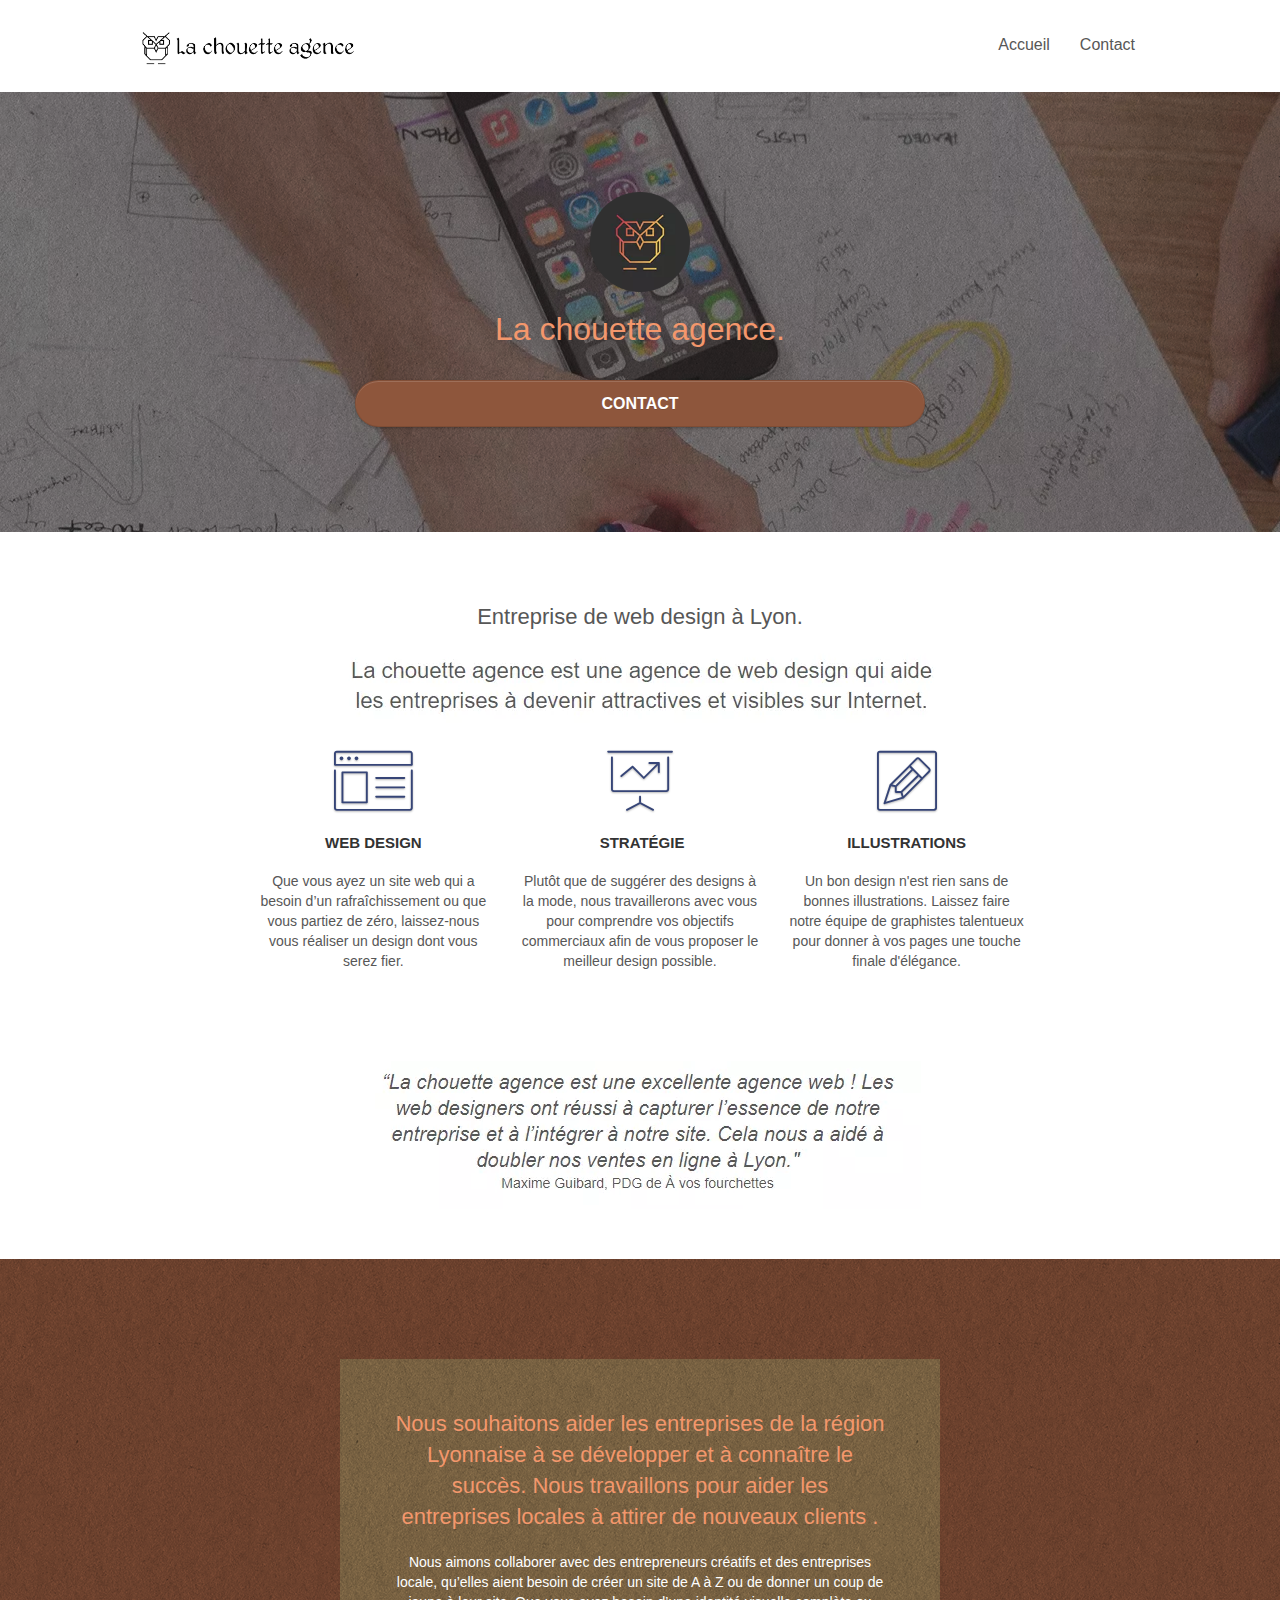
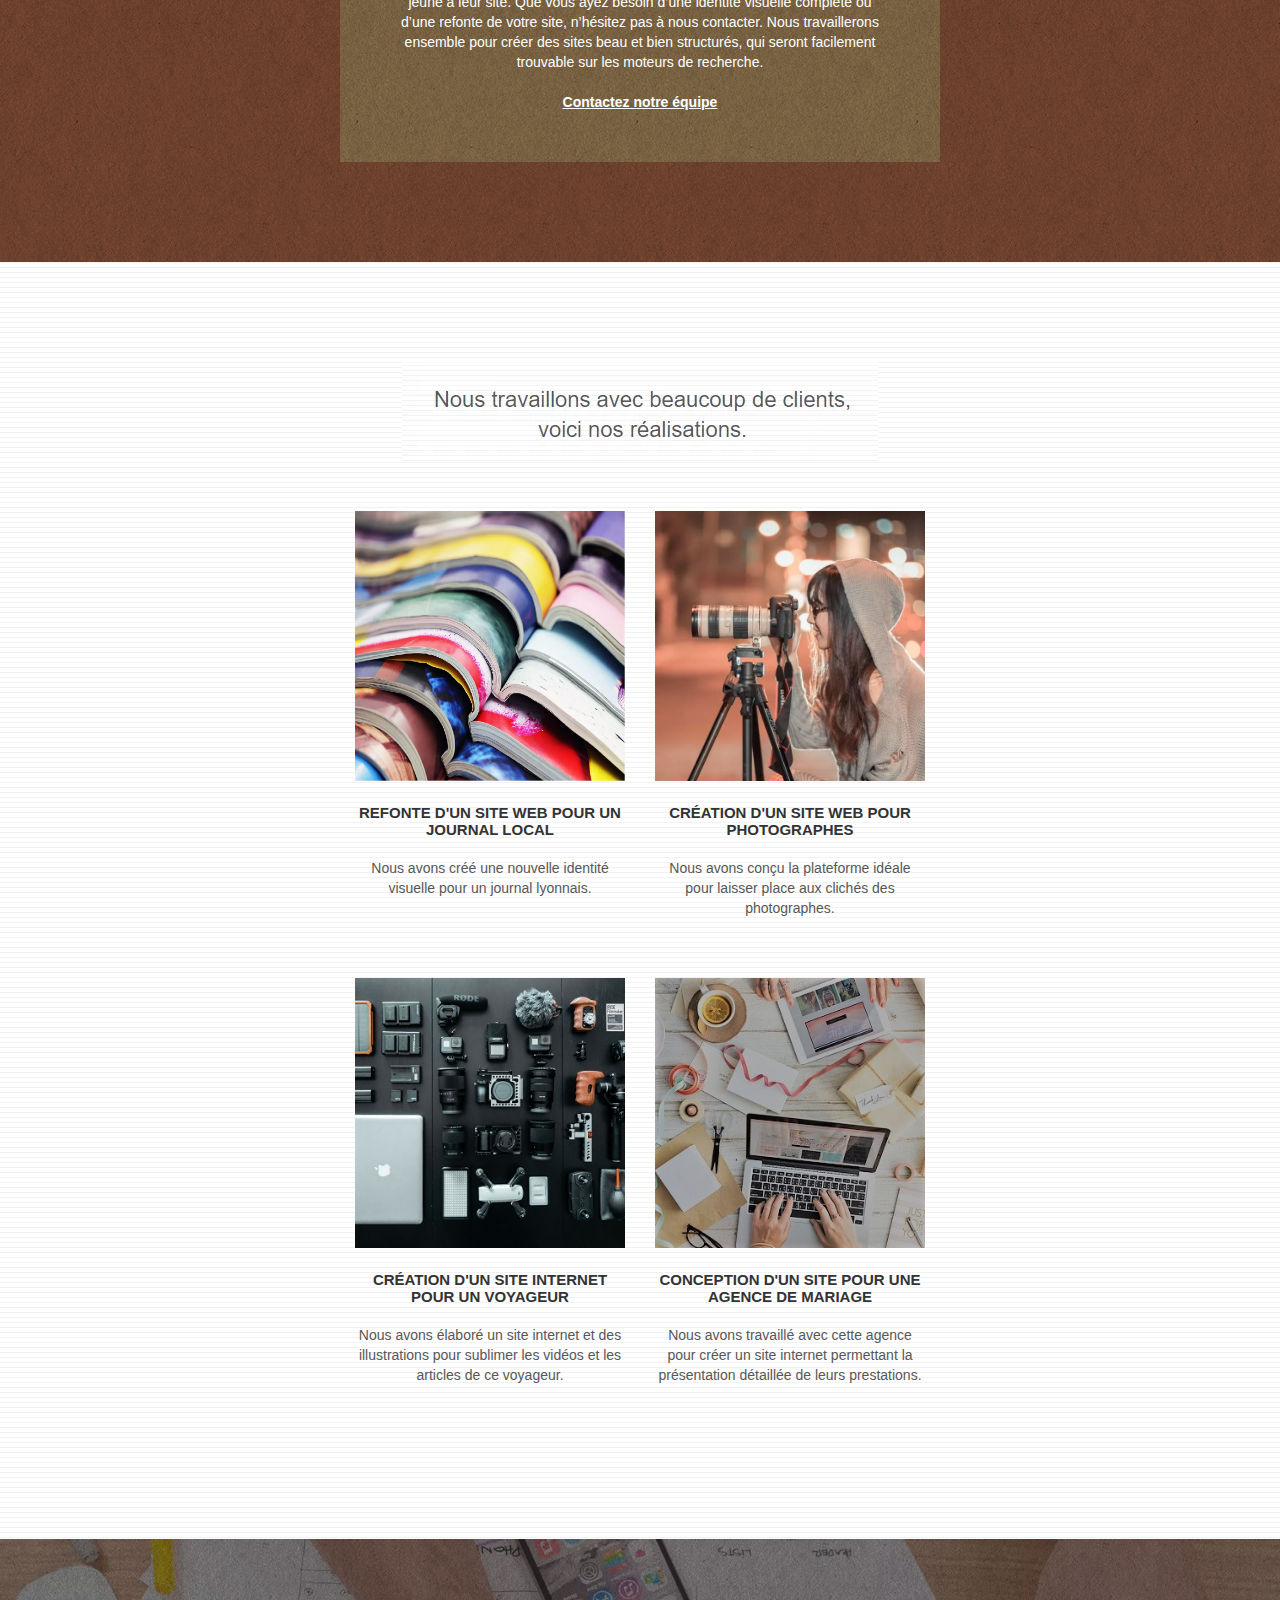
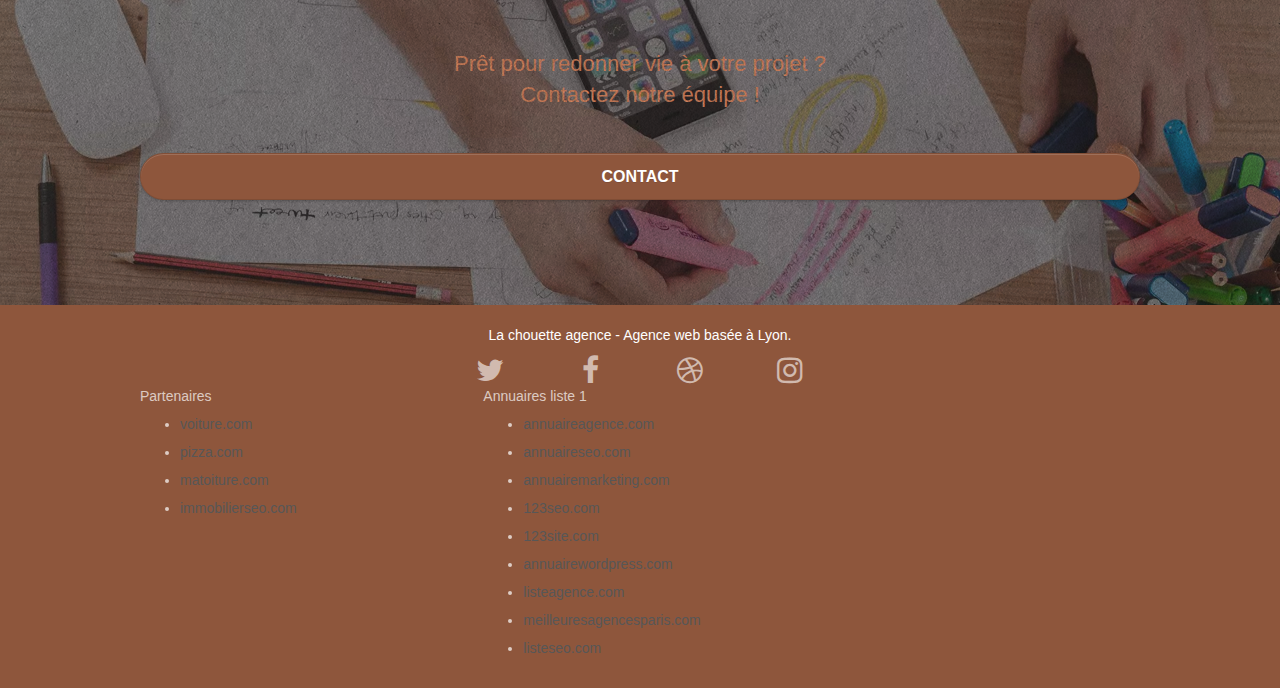
==== commit b82ea008: "Ajout h2 au-dessus title.webp" ====
--- a/index.html
+++ b/index.html
@@ -80,6 +80,9 @@
 	<div class="container bloc-md">
 		<div class="row">
 			<div class="col-sm-12 text-center">
+				<h2 class="text-center">
+					Entreprise de web design à Lyon.
+				</h2>
 				<img alt="agence web, agence web paris, web design paris, stratégie web" src="img/title.webp" />
 			</div>
 		</div>
--- a/style.css
+++ b/style.css
@@ -780,7 +780,7 @@
 }
 
 .bgc-atomic-tangerine {
-    background-color: #F3976C;
+    background-color: #8e563c;
 }
 
 .tc-white {
@@ -788,7 +788,7 @@
 }
 
 .btn-atomic-tangerine {
-    background: #F3976C;
+    background: #8e563c;
     color: #FFFFFF!important;
 }
 
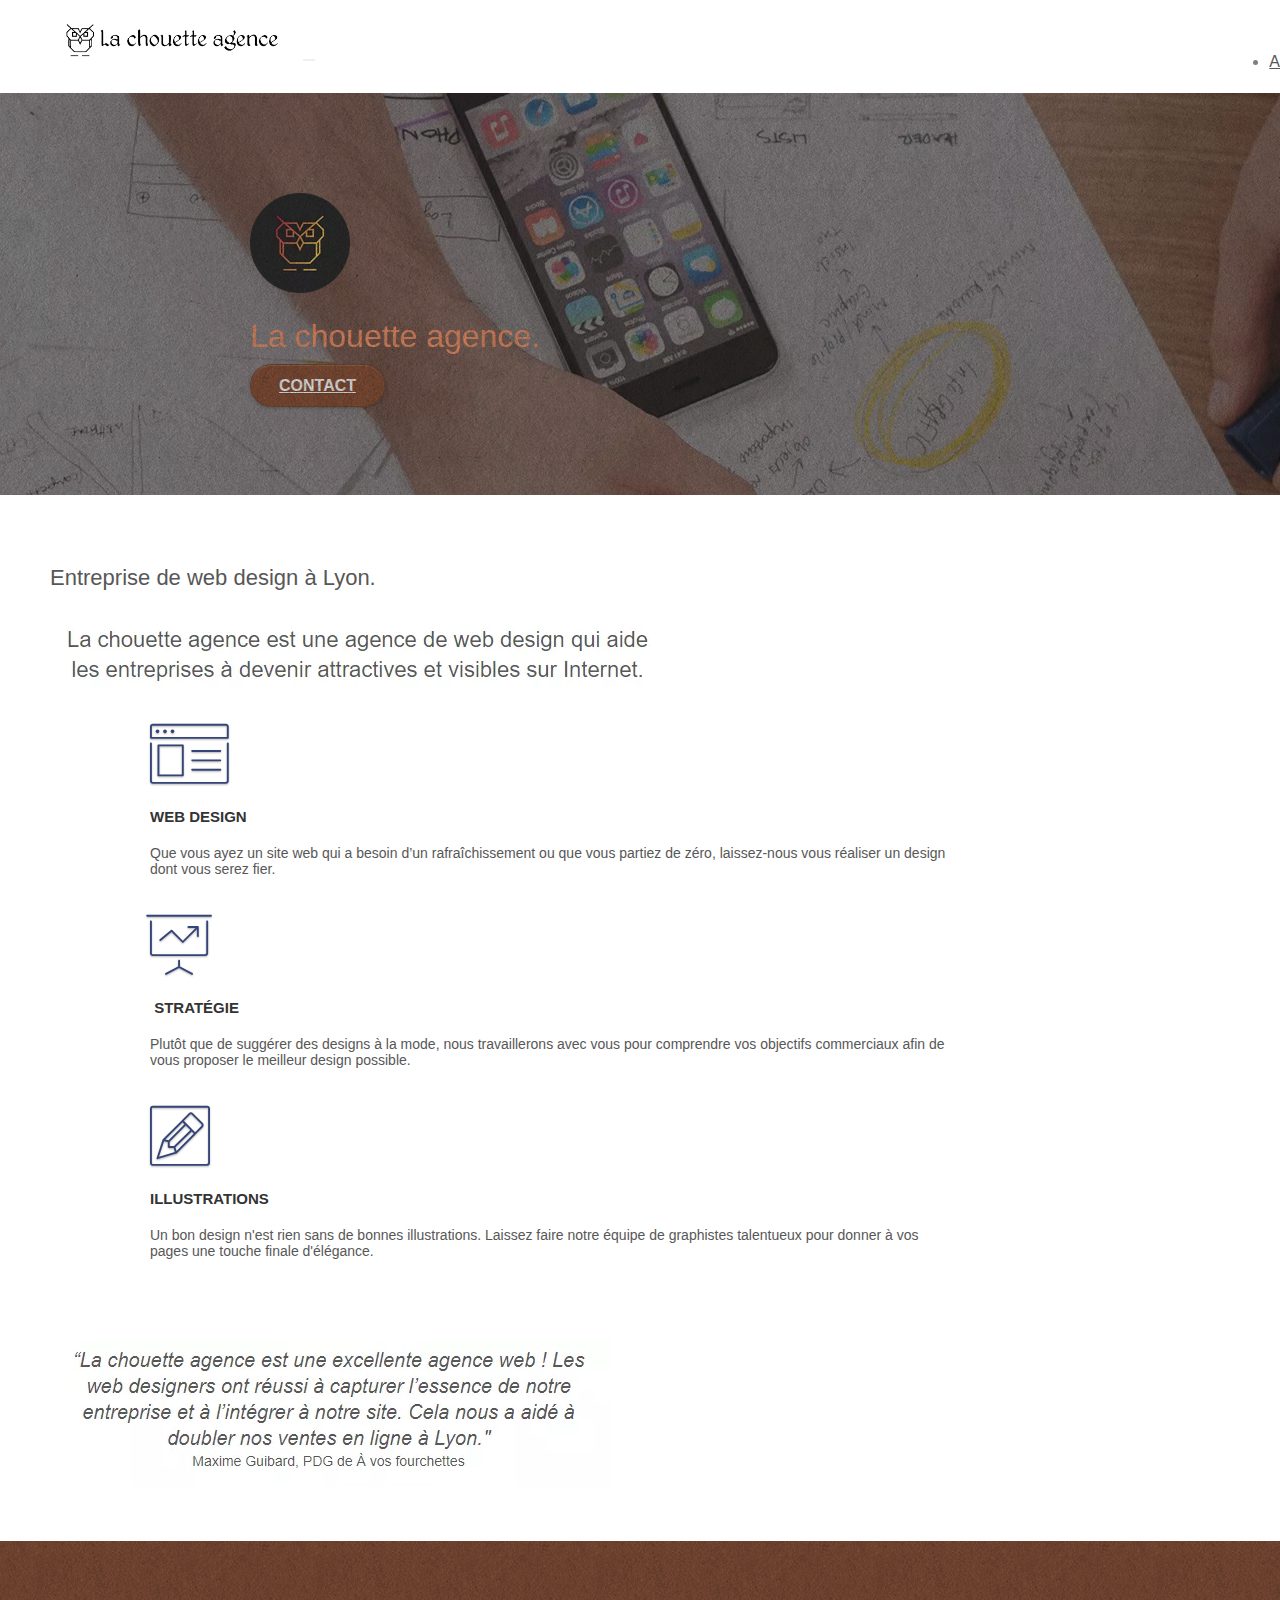
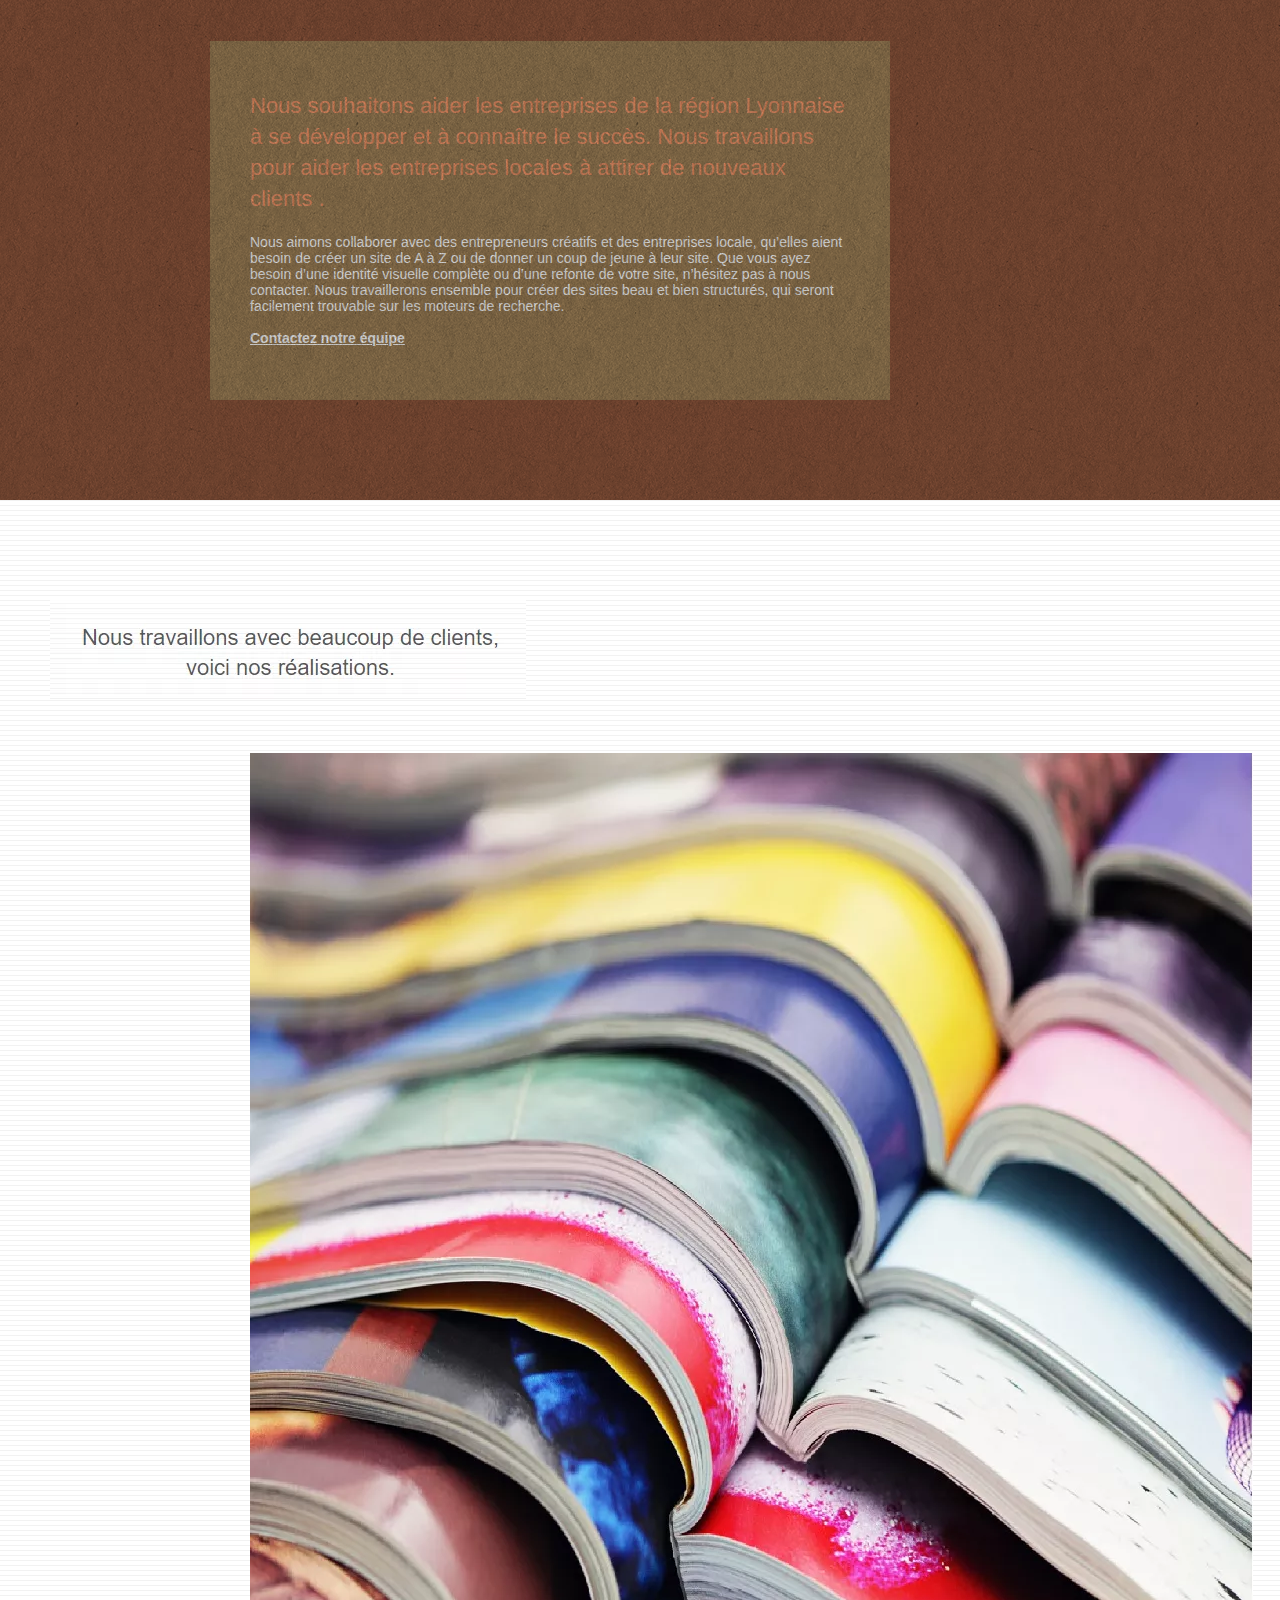
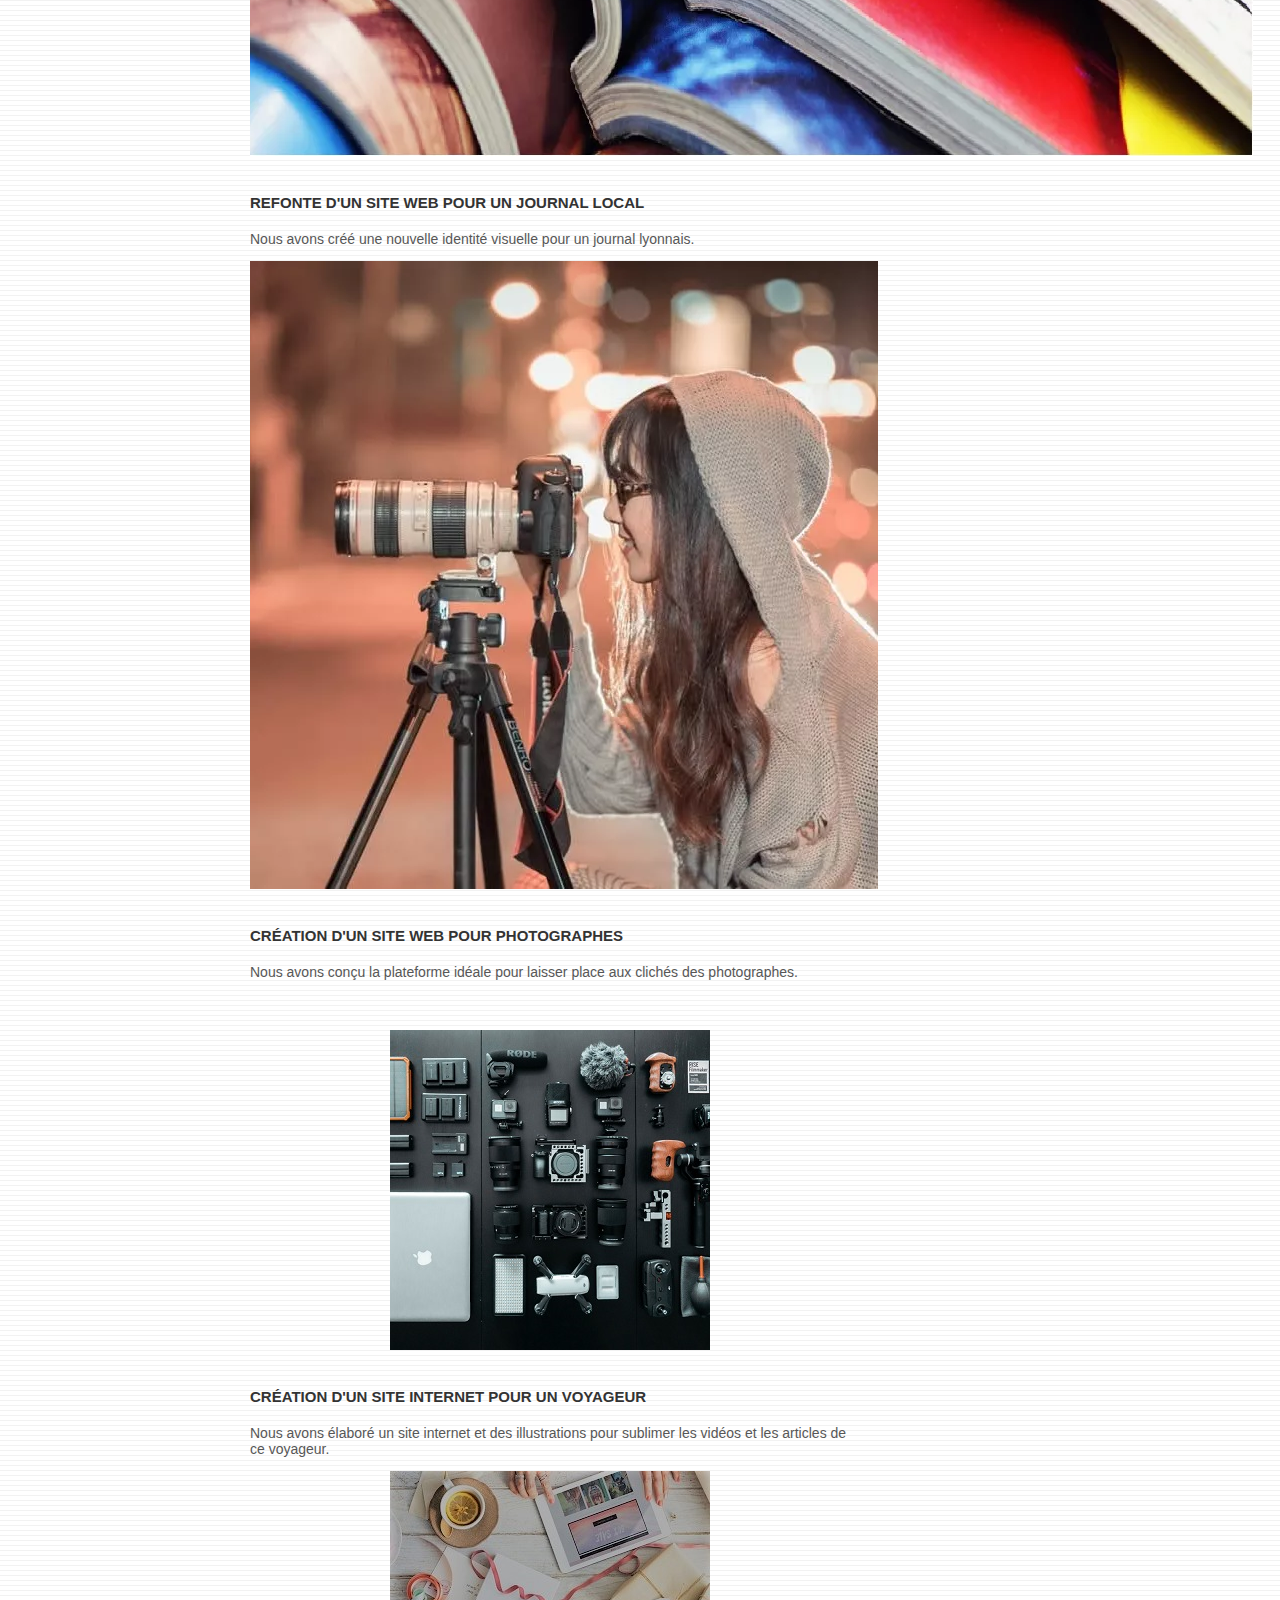
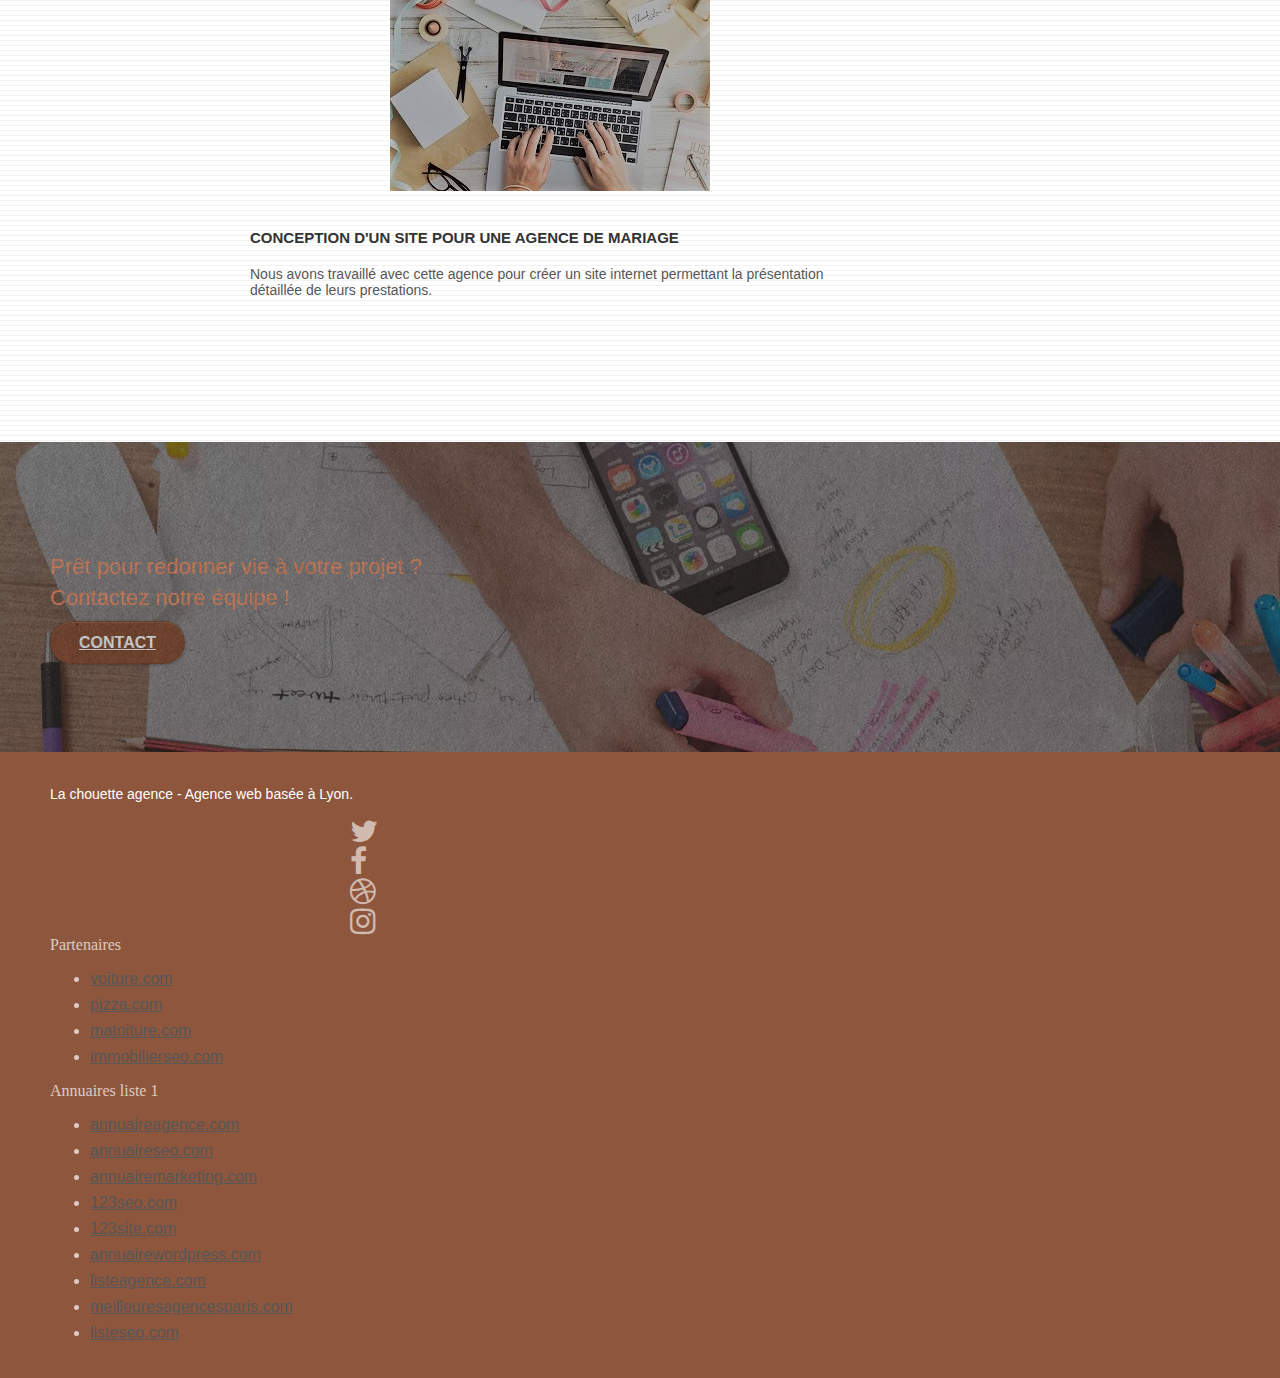
==== commit 0b4dbb99: "update et CDN pour bootstrap" ====
--- a/index.html
+++ b/index.html
@@ -7,14 +7,17 @@
     <meta name="viewport" content="width=device-width, initial-scale=1.0, viewport-fit=cover">
     <link rel="shortcut icon" type="image/png" href="favicon.jpg">
     
-	<link rel="stylesheet" type="text/css" href="./css/bootstrap.css">
+	
 	<link rel="stylesheet" type="text/css" href="style.css">
 	<link rel="stylesheet" type="text/css" href="./css/font-awesome.css">
 	<link rel="stylesheet" type="text/css" href="./css/et-line.css">
 	
-    
-	<script src="./js/jquery-2.1.0.js" defer></script>
-	<script src="./js/bootstrap.js" async></script>
+	<link href="https://cdn.jsdelivr.net/npm/bootstrap@5.1.2/dist/css/bootstrap.min.css" rel="stylesheet" integrity="sha384-uWxY/CJNBR+1zjPWmfnSnVxwRheevXITnMqoEIeG1LJrdI0GlVs/9cVSyPYXdcSF" crossorigin="anonymous">
+	<script src="https://cdn.jsdelivr.net/npm/bootstrap@5.1.2/dist/js/bootstrap.bundle.min.js" integrity="sha384-kQtW33rZJAHjgefvhyyzcGF3C5TFyBQBA13V1RKPf4uH+bwyzQxZ6CmMZHmNBEfJ" crossorigin="anonymous"></script>
+
+    
+	<script src="./js/jquery-3.6.0.min.js" defer></script>
+	
 	<script src="./js/blocs.js"></script>
 	<script src="./js/jquery.touchSwipe.js" defer></script>
 	<script src="./js/gmaps.js" defer></script>
@@ -27,7 +30,11 @@
 <!-- Analytics END -->
     
 </head>
-<body>
+<body><link href="https://cdn.jsdelivr.net/npm/bootstrap@5.1.2/dist/css/bootstrap.min.css" rel="stylesheet"
+	integrity="sha384-uWxY/CJNBR+1zjPWmfnSnVxwRheevXITnMqoEIeG1LJrdI0GlVs/9cVSyPYXdcSF" crossorigin="anonymous">
+<script src="https://cdn.jsdelivr.net/npm/bootstrap@5.1.2/dist/js/bootstrap.bundle.min.js"
+	integrity="sha384-kQtW33rZJAHjgefvhyyzcGF3C5TFyBQBA13V1RKPf4uH+bwyzQxZ6CmMZHmNBEfJ"
+	crossorigin="anonymous"></script>
 <!-- Principal conteneur -->
 <div class="page-container">
     
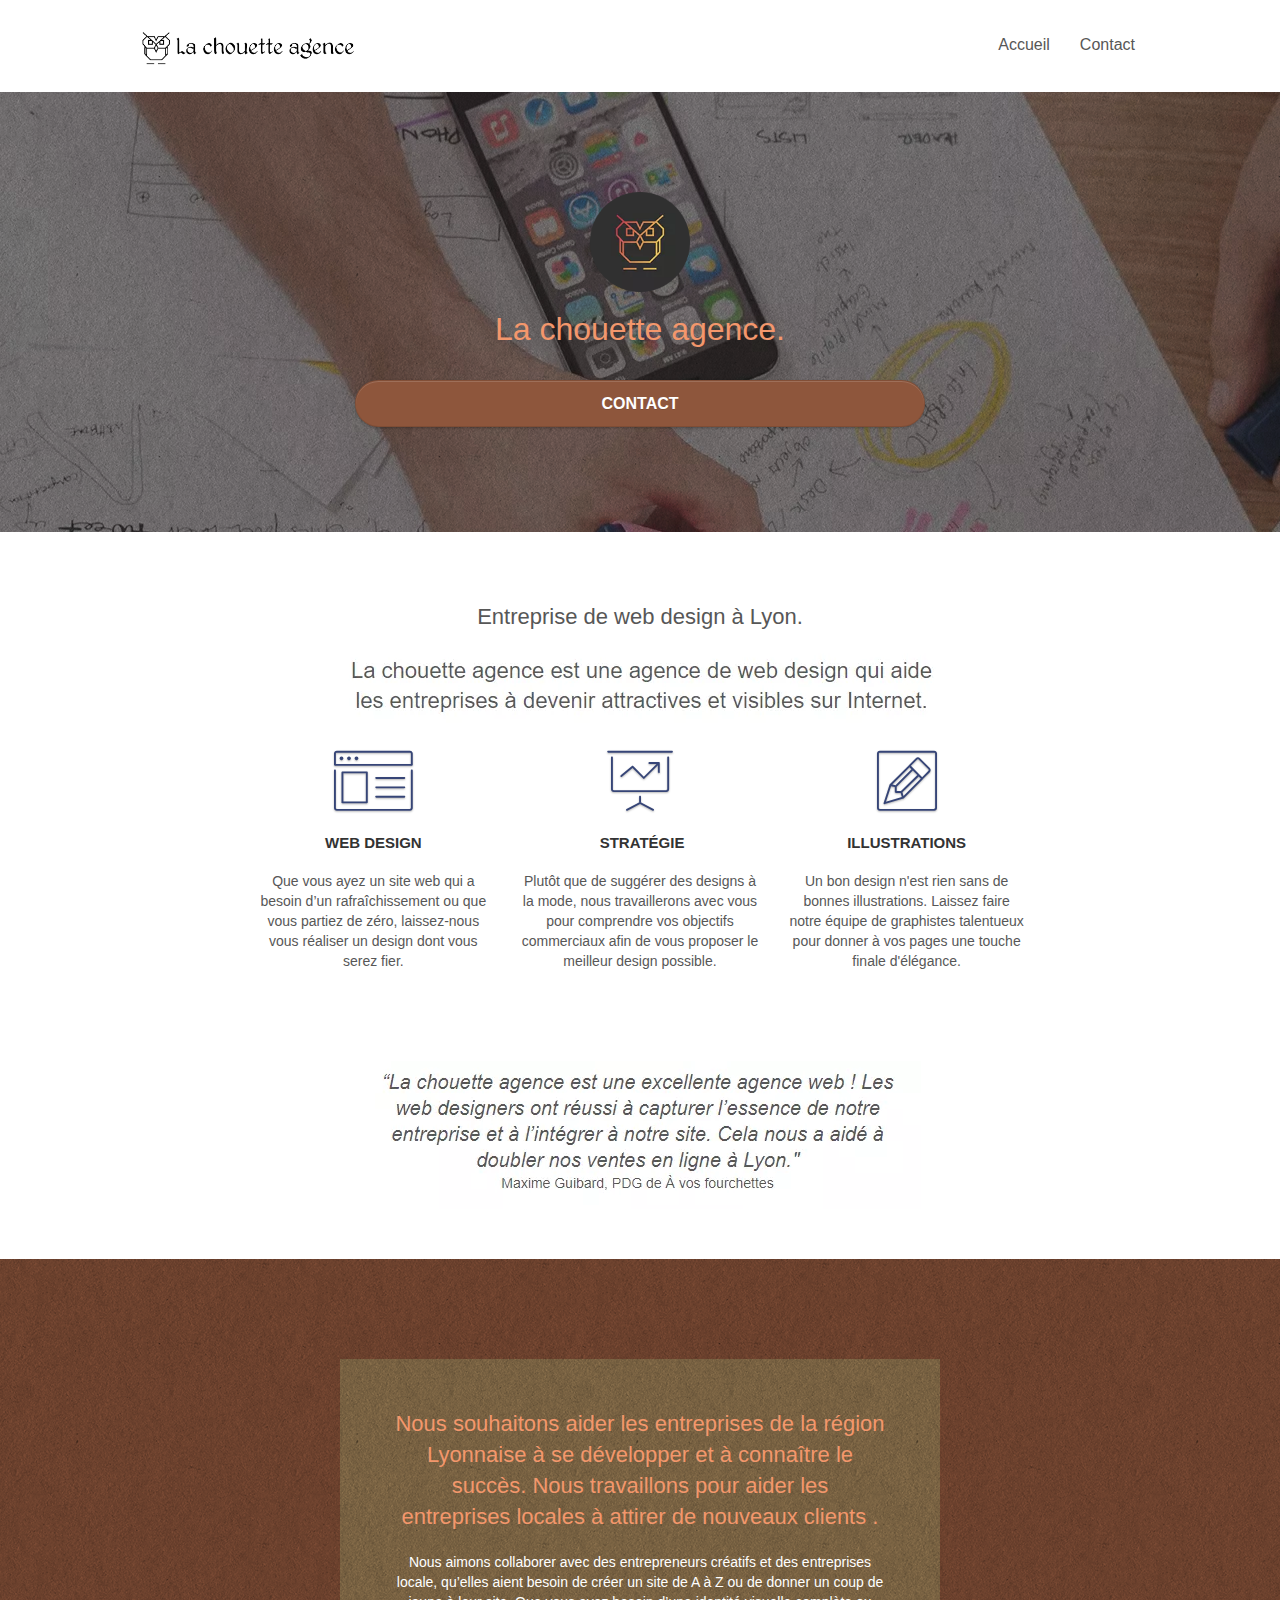
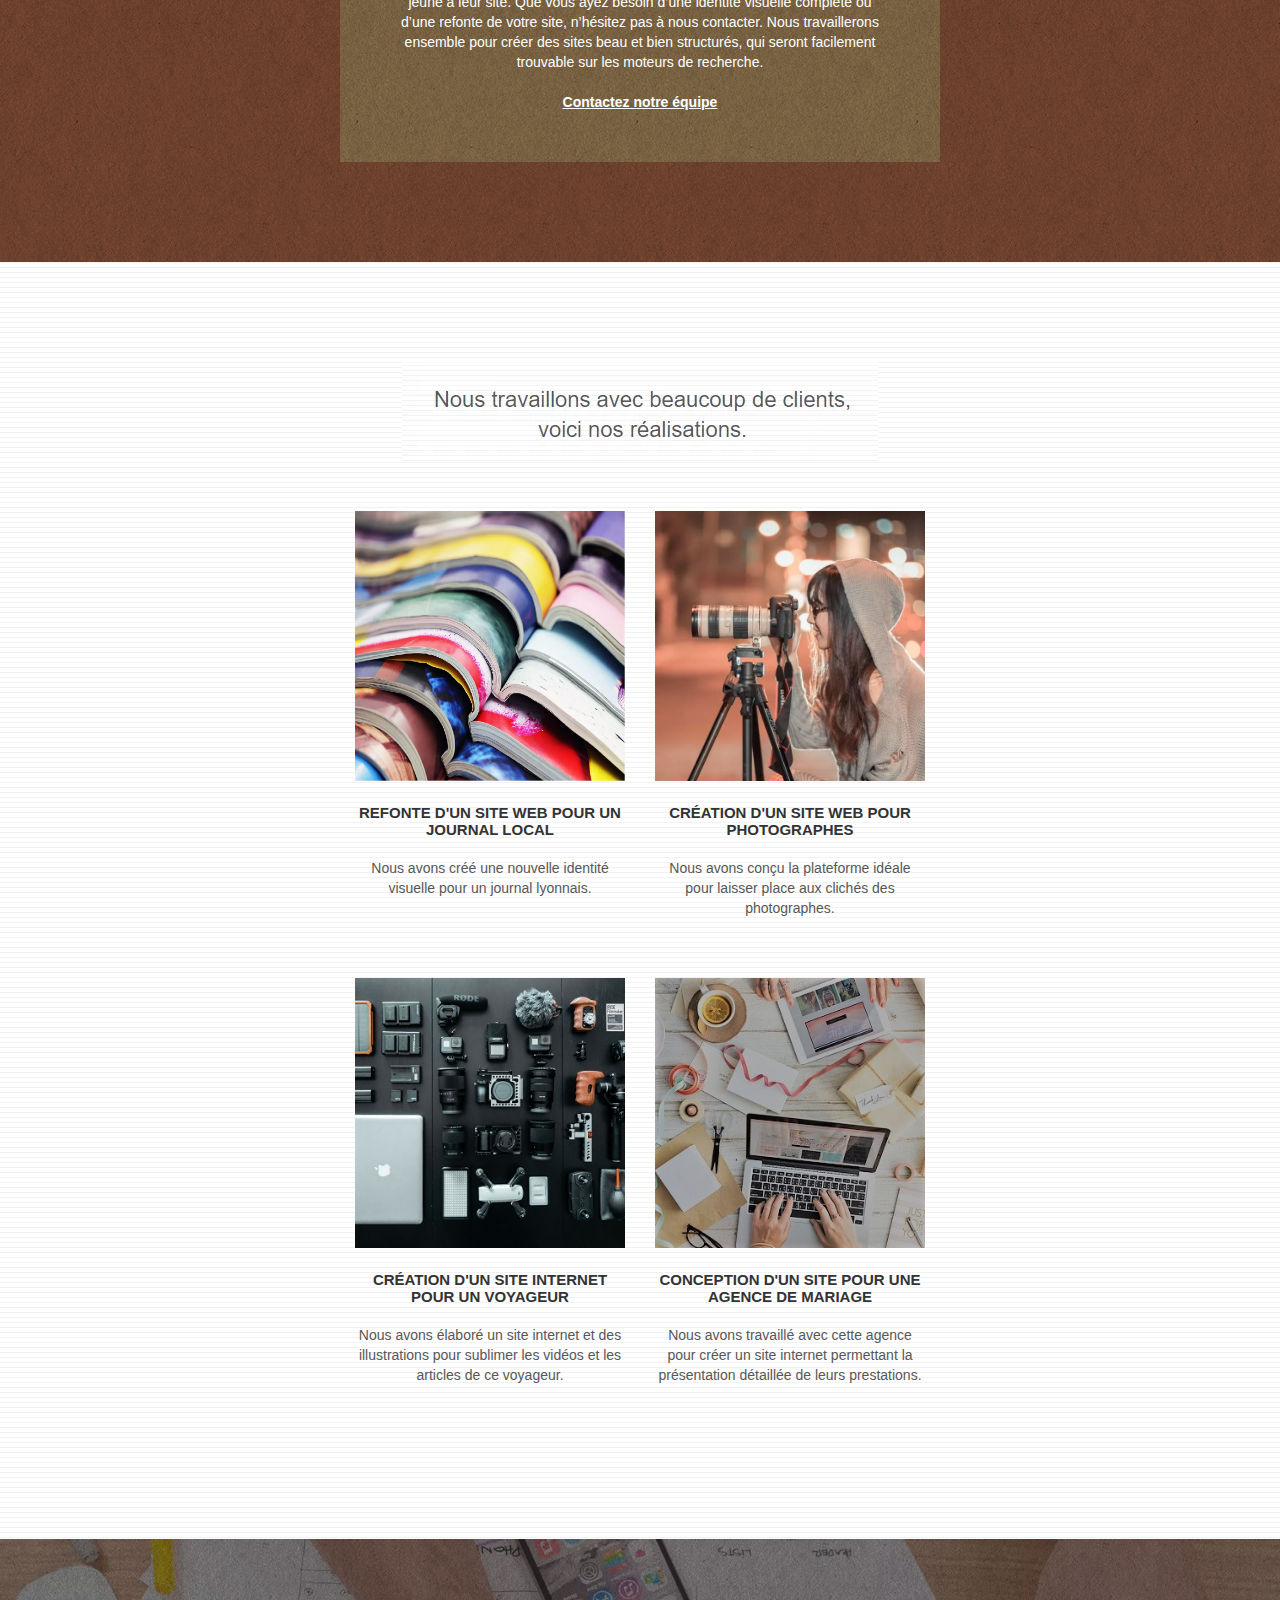
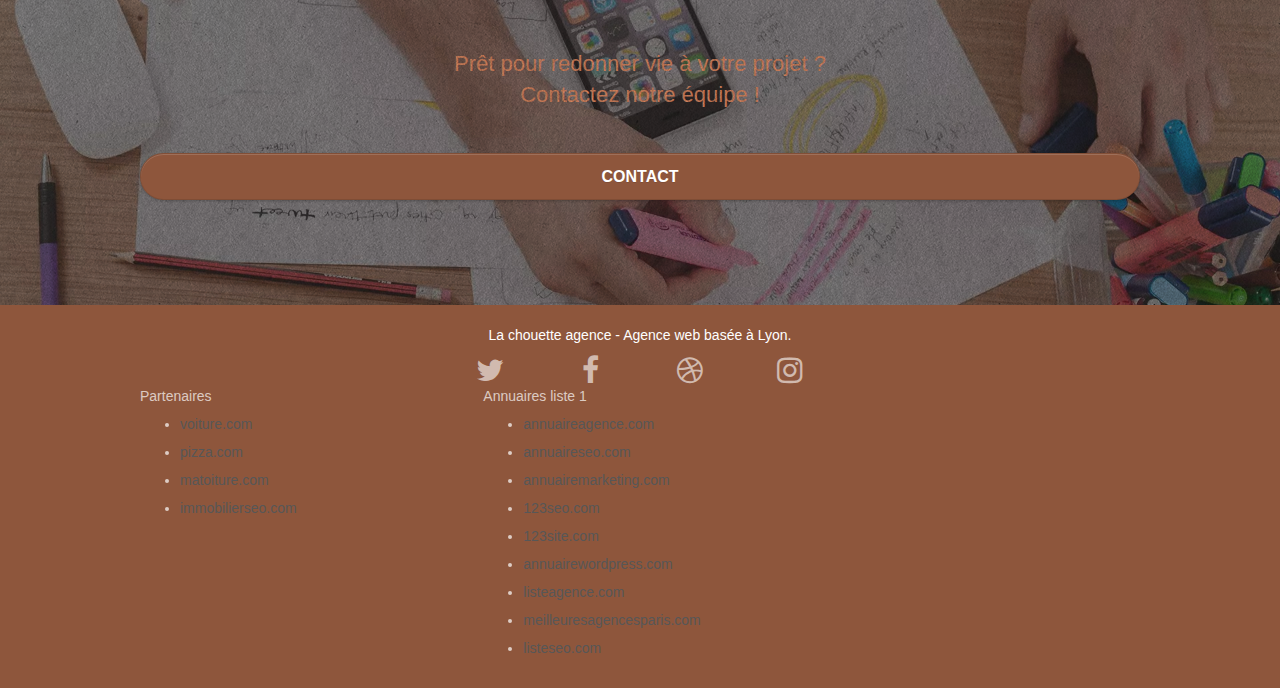
==== commit 629869be: "annulation update et cdn bootstrap" ====
--- a/index.html
+++ b/index.html
@@ -7,17 +7,13 @@
     <meta name="viewport" content="width=device-width, initial-scale=1.0, viewport-fit=cover">
     <link rel="shortcut icon" type="image/png" href="favicon.jpg">
     
-	
+	<link rel="stylesheet" type="text/css" href="./css/bootstrap.css">
 	<link rel="stylesheet" type="text/css" href="style.css">
 	<link rel="stylesheet" type="text/css" href="./css/font-awesome.css">
 	<link rel="stylesheet" type="text/css" href="./css/et-line.css">
-	
-	<link href="https://cdn.jsdelivr.net/npm/bootstrap@5.1.2/dist/css/bootstrap.min.css" rel="stylesheet" integrity="sha384-uWxY/CJNBR+1zjPWmfnSnVxwRheevXITnMqoEIeG1LJrdI0GlVs/9cVSyPYXdcSF" crossorigin="anonymous">
-	<script src="https://cdn.jsdelivr.net/npm/bootstrap@5.1.2/dist/js/bootstrap.bundle.min.js" integrity="sha384-kQtW33rZJAHjgefvhyyzcGF3C5TFyBQBA13V1RKPf4uH+bwyzQxZ6CmMZHmNBEfJ" crossorigin="anonymous"></script>
-
     
 	<script src="./js/jquery-3.6.0.min.js" defer></script>
-	
+	<script src="./js/bootstrap.js" async></script>
 	<script src="./js/blocs.js"></script>
 	<script src="./js/jquery.touchSwipe.js" defer></script>
 	<script src="./js/gmaps.js" defer></script>
@@ -30,11 +26,7 @@
 <!-- Analytics END -->
     
 </head>
-<body><link href="https://cdn.jsdelivr.net/npm/bootstrap@5.1.2/dist/css/bootstrap.min.css" rel="stylesheet"
-	integrity="sha384-uWxY/CJNBR+1zjPWmfnSnVxwRheevXITnMqoEIeG1LJrdI0GlVs/9cVSyPYXdcSF" crossorigin="anonymous">
-<script src="https://cdn.jsdelivr.net/npm/bootstrap@5.1.2/dist/js/bootstrap.bundle.min.js"
-	integrity="sha384-kQtW33rZJAHjgefvhyyzcGF3C5TFyBQBA13V1RKPf4uH+bwyzQxZ6CmMZHmNBEfJ"
-	crossorigin="anonymous"></script>
+<body>
 <!-- Principal conteneur -->
 <div class="page-container">
     
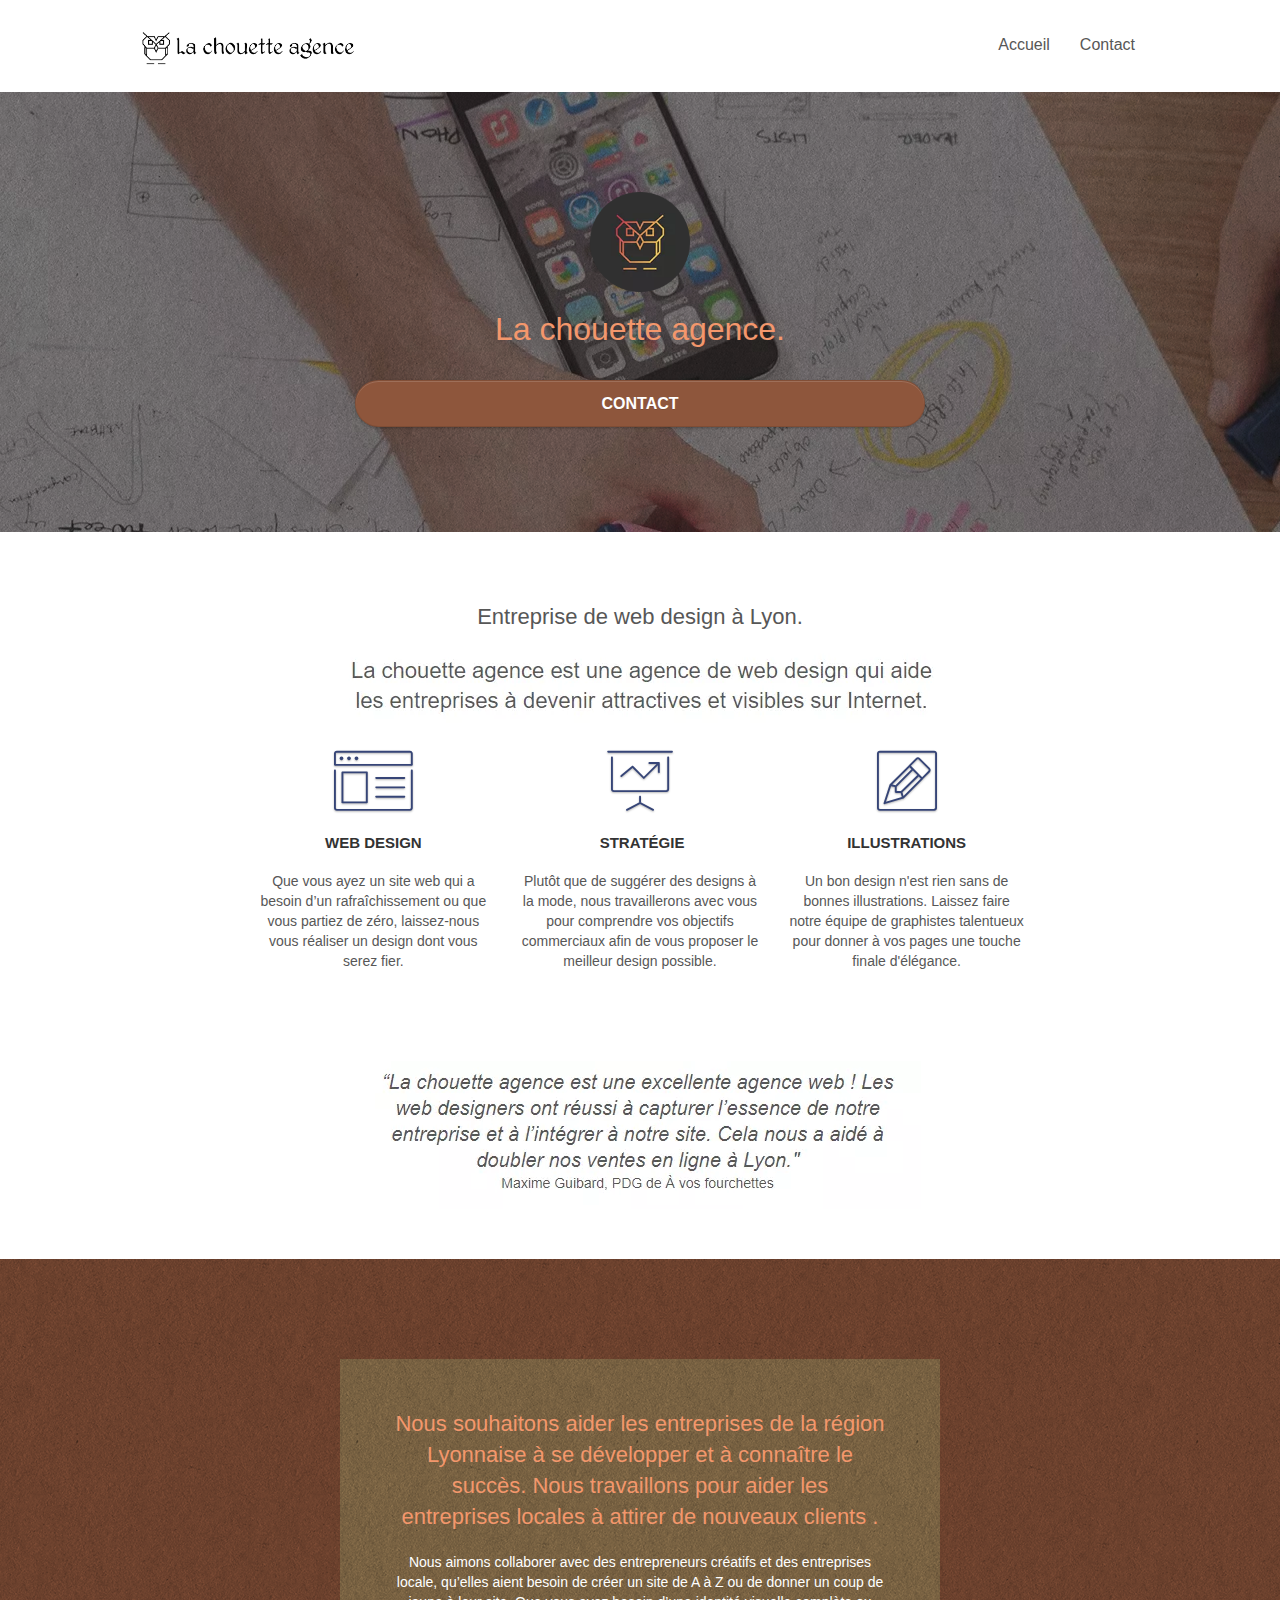
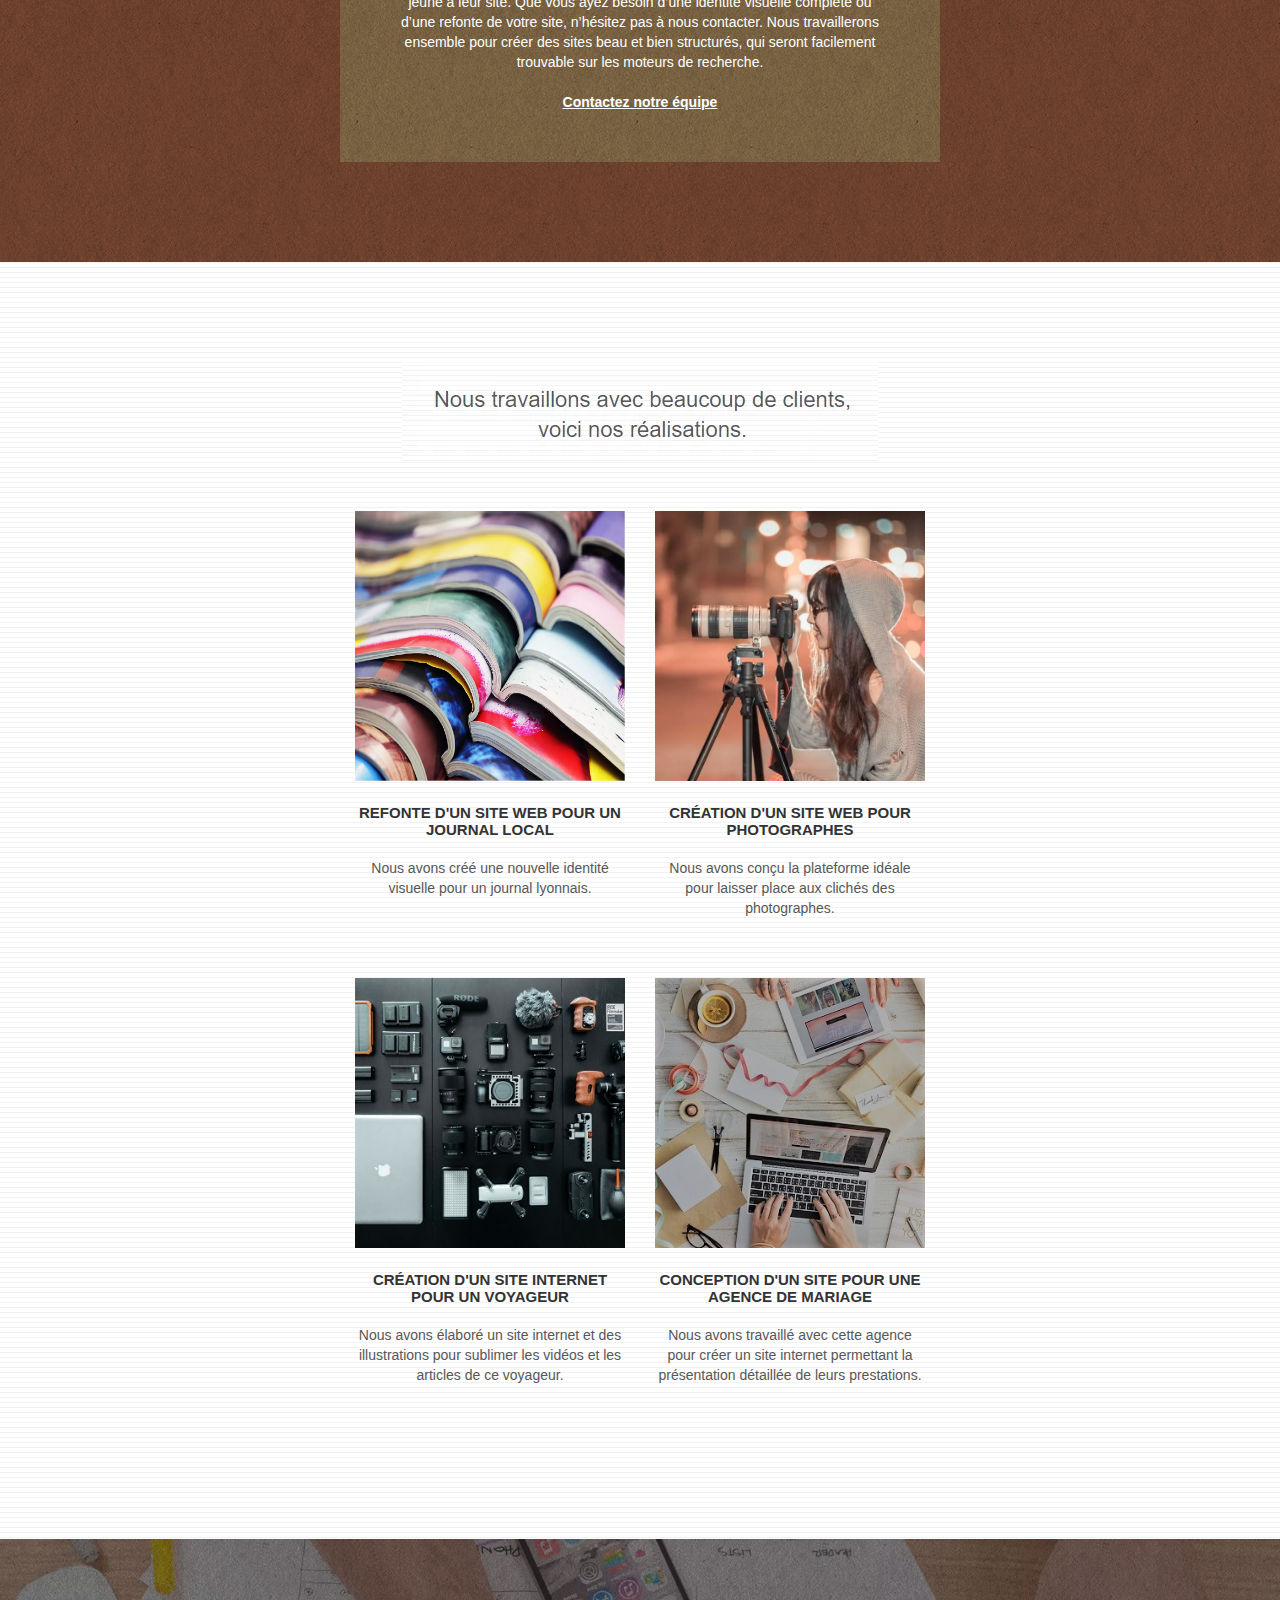
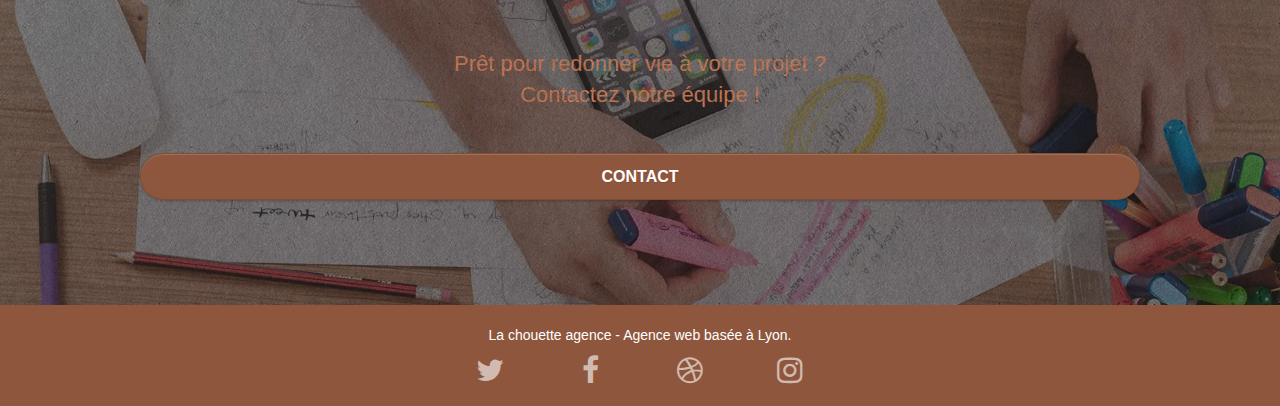
==== commit 5a9d1587: "suppression annuaires et vieux jquery.js" ====
--- a/index.html
+++ b/index.html
@@ -1,9 +1,9 @@
 <!doctype html>
-<html lang="fr">
+<html lang="fr">					<!-- Changement de l'attribut default de lang en fr -->
 <head>
     <meta charset="utf-8">
     <meta name="keywords" content="seo, google, site web, site internet, agence design paris, agence design, agence design,agence design,agence design,agence design,agence design,agence design,agence design,agence design">
-    <meta name="description" content="La chouette agence: entreprise de web design à Lyon. Au service de votre entreprise pour vous faire gagner en visibilité et attractivité.">
+    <meta name="description" content="La chouette agence: entreprise de web design à Lyon. Au service de votre entreprise pour vous faire gagner en visibilité et attractivité."> 		<!-- Ajout  d'un content valide pour la meta description -->
     <meta name="viewport" content="width=device-width, initial-scale=1.0, viewport-fit=cover">
     <link rel="shortcut icon" type="image/png" href="favicon.jpg">
     
@@ -12,13 +12,13 @@
 	<link rel="stylesheet" type="text/css" href="./css/font-awesome.css">
 	<link rel="stylesheet" type="text/css" href="./css/et-line.css">
     
-	<script src="./js/jquery-3.6.0.min.js" defer></script>
-	<script src="./js/bootstrap.js" async></script>
-	<script src="./js/blocs.js"></script>
-	<script src="./js/jquery.touchSwipe.js" defer></script>
+	<script src="./js/jquery-3.6.0.min.js" defer></script>			<!-- Mise à jour de jquery et choix du fichier minifié -->
+	<script src="./js/bootstrap.js" defer></script>
+	<script src="./js/blocs.js" defer></script>
+	<script src="./js/jquery.touchSwipe.js" defer></script>				<!-- Attribut defer et async pour réduire l'impact du chargement des librairies -->
 	<script src="./js/gmaps.js" defer></script>
 
-    <title>La chouette agence - Accueil</title>
+    <title>La chouette agence - Accueil</title>			<!-- Ajout d'un titre valide -->
 
     
 <!-- Analytics -->
@@ -28,7 +28,7 @@
 </head>
 <body>
 <!-- Principal conteneur -->
-<div class="page-container">
+<div class="page-container">					<!-- Modifications du format des images en webp et modification des chemins en conséquence -->
     
 <!-- bloc-0 -->
 <div class="bloc bgc-white l-bloc " id="bloc-0">
@@ -80,7 +80,7 @@
 		<div class="row">
 			<div class="col-sm-12 text-center">
 				<h2 class="text-center">
-					Entreprise de web design à Lyon.
+					Entreprise de web design à Lyon.				<!-- Ajout d'un h2 valable pour la structure sémantique -->
 				</h2>
 				<img alt="agence web, agence web paris, web design paris, stratégie web" src="img/title.webp" />
 			</div>
@@ -222,7 +222,7 @@
 				<p class="text-center white">
 					La chouette agence - Agence web basée à Lyon.<br>
 				</p>
-				<div class="row row-no-gutters social">
+				<div class="row row-no-gutters social">					<!-- Ajout des aria et title  pour les liens des réseaux sociaux -->
 					<div class="col-sm-3">
 						<div class="text-center">
 							<a class="social" href="index.html" aria-label="Twitter"><span class="fa fa-twitter icon-md" aria-hidden="true" title="Twitter"></span></a>
@@ -244,31 +244,7 @@
 						</div>
 					</div>
 				</div>
-				<div class="row">
-					<div class="col-sm-4">
-						Partenaires
-							<ul>
-								<li><a href="voiture.com">voiture.com</a></li>
-								<li><a href="pizza.com">pizza.com</a></li>
-								<li><a href="matoiture.com">matoiture.com</a></li>
-								<li><a href="immobilierseo.com">immobilierseo.com</a></li>
-							</ul>		
-					</div>
-					<div class="col-sm-4">
-						Annuaires liste 1
-						<ul>
-							<li><a href="annuaireagence.com">annuaireagence.com</a></li>
-							<li><a href="annuaireseo.com">annuaireseo.com</a></li>
-							<li><a href="annuairemarketing.com">annuairemarketing.com</a></li>
-							<li><a href="123seoture.com">123seo.com</a></li>
-							<li><a href="123site.com">123site.com</a></li>
-							<li><a href="annuairewordpress.com">annuairewordpress.com</a></li>
-							<li><a href="listeagence.com">listeagence.com</a></li>
-							<li><a href="meilleuresagencesparis.com">meilleuresagencesparis.com</a></li>
-							<li><a href="listeseo.com">listeseo.com</a></li>
-						</ul>
-					</div>
-				</div>
+				
 			</div>
 		</div>
 	</div>
